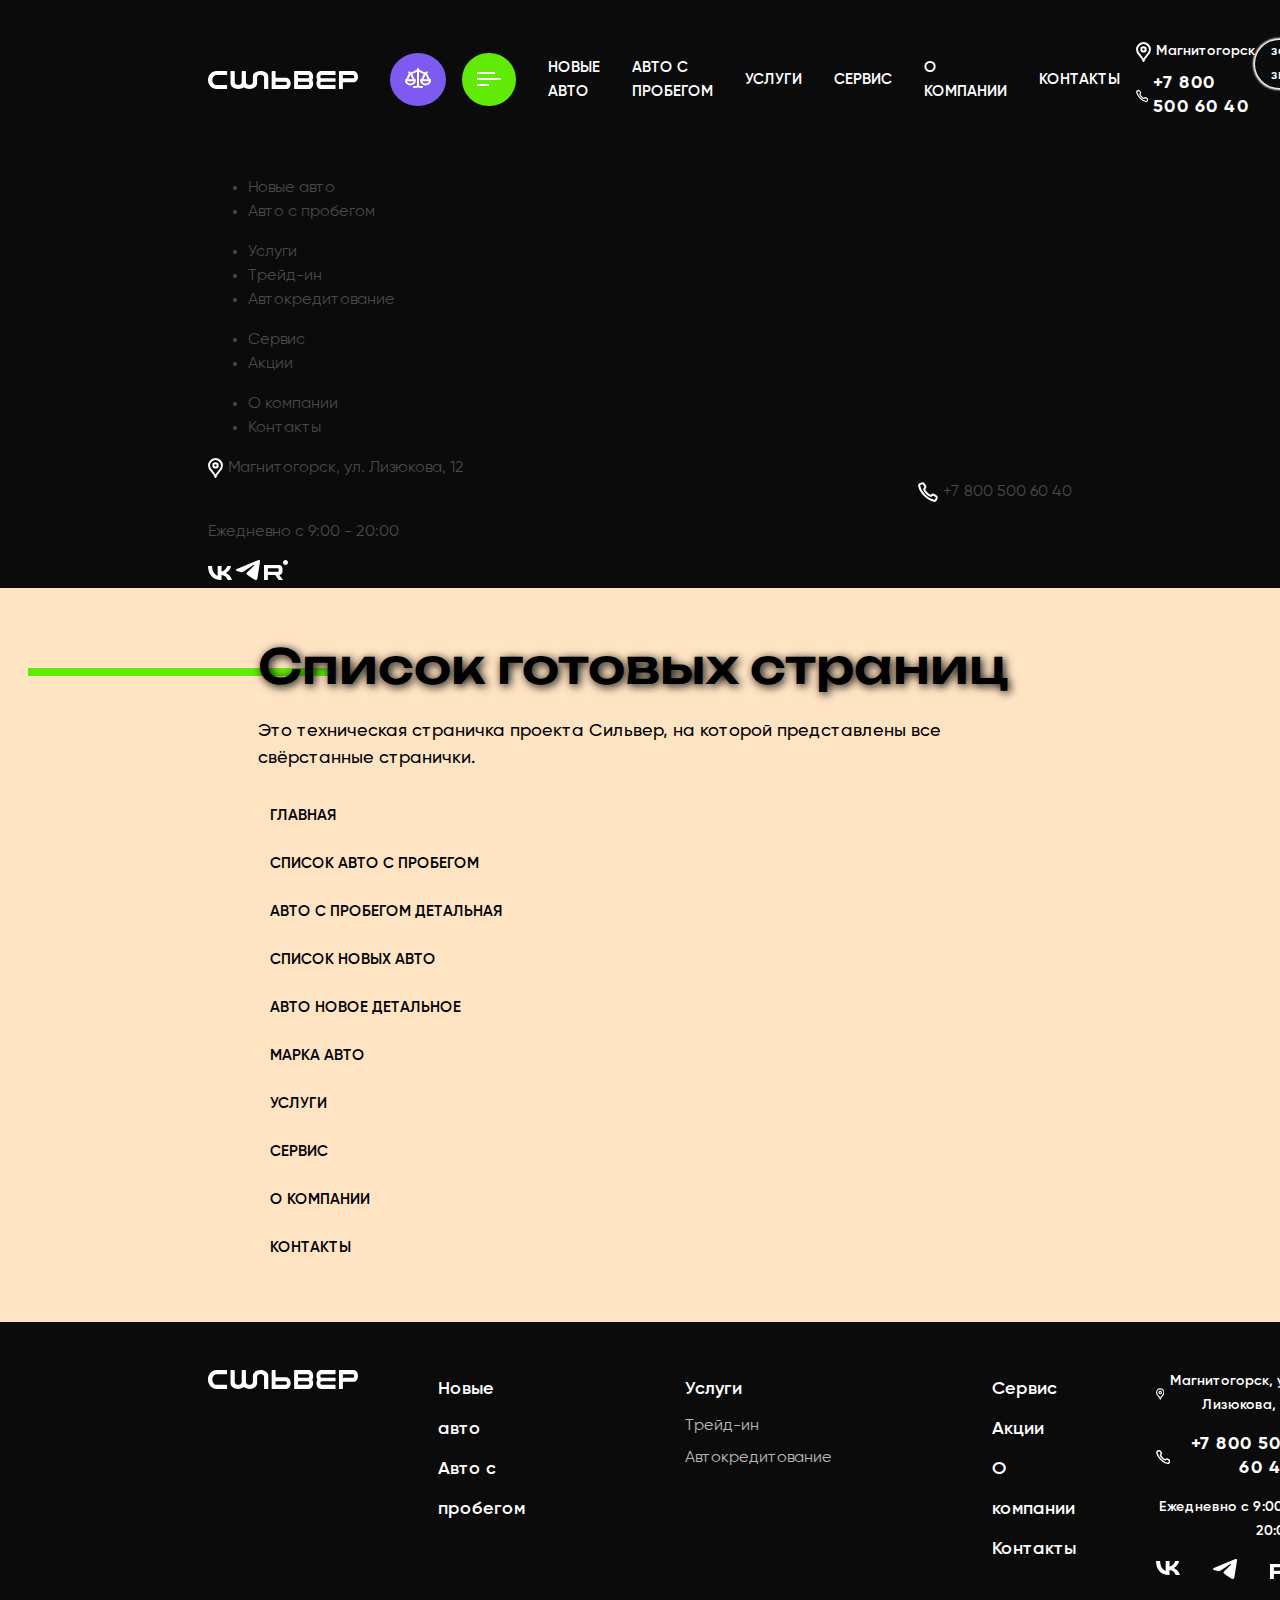
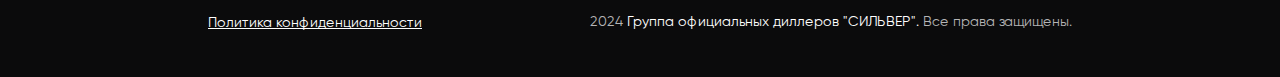
==== index.html @ 18dd6560 "сделал разметку header" ====
<!DOCTYPE html>
<html lang="ru">

<head>
	<meta charset="UTF-8">
	<meta name="viewport" content="width=device-width, initial-scale=1.0">

	<link rel="icon" href="./favicon.ico" type="image/x-icon">

	<meta name="description"
		content="Предлагаем услуги продажи автомобилей в Вашем городе: Новые и Авто с пробегом. Поможем с оформлением кредита, а также подобрать то, что нужно именно - Вам!">
	<meta name="keywords"
		content="SILVER, Автомобили, Авто с пробегом, Авто в кредит, Новые Авто, Продажа автомобилей, Компания Сильвер">

	<link rel="stylesheet" href="./css/base/_normalize.scss">
	<link rel="stylesheet" href="./css/main.css">

	<title>REALPROMMS</title>
</head>

<style>
	.navigation {
		padding: 50px;
		background-color: bisque;
	}

	.navigation__description {
		margin: 0;
		margin-bottom: 20px;

		font-family: var(--font-family);
		font-weight: 500;
		font-size: 18px;

		color: var(--black);
	}

	.navigation__list {
		display: inline-block;

		margin: 0;
		padding: 0;

		font-family: var(--font-family);
		font-weight: 600;
		font-size: 15px;
		line-height: 1.6;
		list-style: none;
		text-transform: uppercase;
		text-decoration: none;

		color: var(--black);
	}

	.navigation__link {
		margin: 0 12px;
		padding: 12px 0;

		transition: all 0.2s ease;
		transform-origin: left;

		&:hover {
			color: var(--green);
			transform: scale(1.1);
			text-decoration: underline;
		}
	}
</style>

<body>

	<header class="header">
		<!-- шапка -->
		<div class="wrapper">
			<div class="header__top">

				<div class="header__top-left">
					<!-- логотип -->
					<div class="header__logotype">
						<a href="./home.html">
							<img class="logo" src="./img/svg/logotype.svg" alt="логотип" width="224">
						</a>
					</div>
					<!-- навигация -->
					<nav class="header__navigation">

						<div class="header__navigation-image">
							<svg width="26" height="20" viewBox="0 0 26 20" fill="none" xmlns="http://www.w3.org/2000/svg">
								<path d="M5.08086 5.10831L1.80005 12.1429" stroke="white" stroke-width="2"
									stroke-miterlimit="10" />
								<path d="M5.80151 5.28571L8.9999 12.1428" stroke="white" stroke-width="2"
									stroke-miterlimit="10" />
								<path
									d="M1 12.1429V12.4488C1 14.6466 2.9696 16.4286 5.4 16.4286C7.8304 16.4286 9.8 14.6466 9.8 12.4488V12.1429H1Z"
									stroke="white" stroke-width="2" stroke-miterlimit="10" />
								<path
									d="M4.19995 4.42858C4.53755 4.89744 5.23755 5.28572 5.86155 5.28572C9.55355 5.28572 9.30795 2.71429 13 2.71429"
									stroke="white" stroke-width="2" stroke-miterlimit="10" stroke-linecap="round" />
								<path d="M20.9183 5.10831L24.1999 12.1429" stroke="white" stroke-width="2"
									stroke-miterlimit="10" />
								<path d="M20.1984 5.28571L17 12.1428" stroke="white" stroke-width="2" stroke-miterlimit="10" />
								<path
									d="M25 12.1429V12.4488C25 14.6466 23.0304 16.4286 20.6 16.4286C18.1696 16.4286 16.2 14.6466 16.2 12.4488V12.1429H25Z"
									stroke="white" stroke-width="2" stroke-miterlimit="10" />
								<path
									d="M21.8 4.42858C21.4624 4.89744 20.7624 5.28572 20.1384 5.28572C16.4464 5.28572 16.692 2.71429 13 2.71429"
									stroke="white" stroke-width="2" stroke-miterlimit="10" stroke-linecap="round" />
								<path d="M13 1V18.1429" stroke="white" stroke-width="2" stroke-miterlimit="10"
									stroke-linecap="round" />
								<path d="M13 18.1429C12.2 19 9 19 9 19" stroke="white" stroke-width="2" stroke-miterlimit="10"
									stroke-linecap="round" />
								<path d="M13 18.1429C13.8 19 17 19 17 19" stroke="white" stroke-width="2" stroke-miterlimit="10"
									stroke-linecap="round" />
							</svg>
						</div>

						<button class="button-menu"><svg width="24" height="14" viewBox="0 0 24 14" fill="none"
								xmlns="http://www.w3.org/2000/svg">
								<rect width="18" height="2" fill="white" />
								<rect y="12" width="12" height="2" fill="white" />
								<rect y="6" width="24" height="2" fill="white" />
							</svg></button>

						<div class="header__navigation-top">
							<a class="header__navigation-link" href="#">Новые авто</a>
							<a class="header__navigation-link" href="#">Авто с пробегом</a>
							<a class="header__navigation-link" href="#">Услуги</a>
							<a class="header__navigation-link" href="#">Сервис</a>
							<a class="header__navigation-link" href="#">О компании</a>
							<a class="header__navigation-link" href="#">Контакты</a>
						</div>
					</nav>

				</div>

				<div class="header__top-right">
					<!-- контакты -->
					<div class="header__contacts">
						<!-- контакты -->
						<a class="header__address" href="#">
							<address class="svg--gap"><svg width="15" height="20" viewBox="0 0 15 20" fill="none"
									xmlns="http://www.w3.org/2000/svg">
									<path
										d="M7.5 19C9.13367 13.5784 14 12.4538 14 7.48C14 3.99304 10.8901 1 7.5 1C4.10989 1 1 3.99304 1 7.48C1 12.4538 5.86633 13.5784 7.5 19Z"
										stroke="white" stroke-width="2" stroke-miterlimit="10" stroke-linejoin="round" />
									<path
										d="M7.50882 9.62254C8.71023 9.62254 9.68415 8.65935 9.68415 7.47118C9.68415 6.28302 8.71023 5.31982 7.50882 5.31982C6.30742 5.31982 5.3335 6.28302 5.3335 7.47118C5.3335 8.65935 6.30742 9.62254 7.50882 9.62254Z"
										stroke="white" stroke-width="2" stroke-miterlimit="10" stroke-linejoin="round" />
								</svg>Магнитогорск</address>
						</a>
						<!-- телефон -->
						<a class="header__phone" href="tel:+78005006040"><span class="pnohe--gap"><svg width="20" height="20"
									viewBox="0 0 20 20" fill="none" xmlns="http://www.w3.org/2000/svg">
									<path
										d="M6.64678 13.3527C10.4163 17.1223 14.0474 18.4501 16.1199 18.8529C16.8067 18.9864 17.4873 18.6532 17.8317 18.0441C18.199 17.3946 18.4599 16.7953 18.6595 16.2334C18.9008 15.5539 18.6867 14.7987 18.126 14.3452C17.4683 13.8134 16.7228 13.3058 15.9686 12.8849C15.2599 12.4894 14.3899 12.669 13.816 13.2428V13.2428C13.311 13.7479 12.569 13.9494 11.9329 13.6245C11.1259 13.2124 10.0094 12.4801 8.76463 11.2354C7.52013 9.99088 6.78779 8.87427 6.37555 8.06717C6.05064 7.43105 6.25216 6.68899 6.75725 6.18391V6.18391C7.33108 5.61008 7.51071 4.74008 7.11524 4.03145C6.69419 3.277 6.18645 2.5313 5.65443 1.87358C5.20112 1.31316 4.44632 1.09894 3.76703 1.34004C3.20488 1.53956 2.60539 1.80064 1.95556 2.16824C1.34668 2.51268 1.01359 3.19313 1.14704 3.87984C1.54973 5.95198 2.87724 9.58278 6.64678 13.3527Z"
										stroke="white" stroke-width="2" stroke-miterlimit="10" />
								</svg>+7 800 500 60 40</span>
						</a>

					</div>

				</div>

				<!-- кнопка -->
				<a class="header__top-button" href="#">заказать звонок</a>

			</div>

			<!-- навигация по клику кнопки -->
			<div class="header__bottom">

				<!-- меню -->
				<div class="drop-down-menu">

					<!-- навигация -->
					<div class="drop-down-menu__navigation">

						<ul class="drop-down-menu__list">
							<li class="drop-down-menur__item"><a href="#">Новые авто</a></li>
							<li class="drop-down-menu__item"><a href="#">Авто с пробегом</a></li>
						</ul>

						<ul class="drop-down-menu__list">
							<li class="drop-down-menu__item"><a href="#">Услуги</a></li>
							<li class="drop-down-menu__item drop-down-menu--mod"><a href="#">Трейд-ин</a></li>
							<li class="drop-down-menu__item drop-down-menu__item--mod"><a href="#">Автокредитование</a></li>
						</ul>

						<ul class="drop-down-menu__list">
							<li class="drop-down-menu__item"><a href="#">Сервис</a></li>
							<li class="drop-down-menu__item"><a href="#">Акции</a></li>
						</ul>

						<ul class="drop-down-menu__list">
							<li class="drop-down-menu__item"><a href="#">О компании</a></li>
							<li class="drop-down-menu__item"><a href="#">Контакты</a></li>
						</ul>

					</div>

					<!-- контакты -->
					<div class="drop-down-menu__contacts">

						<a class="drop-down-menu__address" href="#">
							<address class="svg--gap"><svg width="15" height="20" viewBox="0 0 15 20" fill="none"
									xmlns="http://www.w3.org/2000/svg">
									<path
										d="M7.5 19C9.13367 13.5784 14 12.4538 14 7.48C14 3.99304 10.8901 1 7.5 1C4.10989 1 1 3.99304 1 7.48C1 12.4538 5.86633 13.5784 7.5 19Z"
										stroke="white" stroke-width="2" stroke-miterlimit="10" stroke-linejoin="round" />
									<path
										d="M7.50882 9.62254C8.71023 9.62254 9.68415 8.65935 9.68415 7.47118C9.68415 6.28302 8.71023 5.31982 7.50882 5.31982C6.30742 5.31982 5.3335 6.28302 5.3335 7.47118C5.3335 8.65935 6.30742 9.62254 7.50882 9.62254Z"
										stroke="white" stroke-width="2" stroke-miterlimit="10" stroke-linejoin="round" />
								</svg>Магнитогорск, ул. Лизюкова, 12</address>
						</a>
						<a class="drop-down-menu__phone" href="tel:+78005006040"><span class="pnohe--gap"><svg width="20"
									height="20" viewBox="0 0 20 20" fill="none" xmlns="http://www.w3.org/2000/svg">
									<path
										d="M6.64678 13.3527C10.4163 17.1223 14.0474 18.4501 16.1199 18.8529C16.8067 18.9864 17.4873 18.6532 17.8317 18.0441C18.199 17.3946 18.4599 16.7953 18.6595 16.2334C18.9008 15.5539 18.6867 14.7987 18.126 14.3452C17.4683 13.8134 16.7228 13.3058 15.9686 12.8849C15.2599 12.4894 14.3899 12.669 13.816 13.2428V13.2428C13.311 13.7479 12.569 13.9494 11.9329 13.6245C11.1259 13.2124 10.0094 12.4801 8.76463 11.2354C7.52013 9.99088 6.78779 8.87427 6.37555 8.06717C6.05064 7.43105 6.25216 6.68899 6.75725 6.18391V6.18391C7.33108 5.61008 7.51071 4.74008 7.11524 4.03145C6.69419 3.277 6.18645 2.5313 5.65443 1.87358C5.20112 1.31316 4.44632 1.09894 3.76703 1.34004C3.20488 1.53956 2.60539 1.80064 1.95556 2.16824C1.34668 2.51268 1.01359 3.19313 1.14704 3.87984C1.54973 5.95198 2.87724 9.58278 6.64678 13.3527Z"
										stroke="white" stroke-width="2" stroke-miterlimit="10" />
								</svg>+7 800 500 60 40</span></a>
						<p class="drop-down-menu__time">Ежедневно с 9:00 - 20:00</p>

						<div class="drop-down-menu__social-list">
							<!-- соц. сети -->
							<a href="#" class="social-list__item" target="_blank">
								<svg width="24" height="14" viewBox="0 0 24 14" fill="none" xmlns="http://www.w3.org/2000/svg">
									<path
										d="M13.0718 14C4.87188 14 0.194878 8.74474 0 0H4.10743C4.24235 6.41842 7.27038 9.13714 9.66888 9.6977V0H13.5366V5.53553C15.9051 5.2973 18.3933 2.77477 19.2328 0H23.1004C22.4558 3.41942 19.7575 5.94194 17.8387 6.97898C19.7575 7.81982 22.8307 10.02 24 14H19.7425C18.8281 11.3373 16.5497 9.27728 13.5366 8.997V14H13.0718Z"
										fill="white" />
								</svg>
							</a>
							<a href="#" class="social-list__item" target="_blank">
								<svg width="24" height="20" viewBox="0 0 24 20" fill="none" xmlns="http://www.w3.org/2000/svg">
									<path
										d="M1.46966 8.70952L15.7685 2.77426C17.1791 2.15625 21.965 0.176244 21.965 0.176244C21.965 0.176244 24.1752 -0.688966 23.9888 1.41464C23.9275 2.27985 23.4393 5.31047 22.9463 8.58829L21.4131 18.2958C21.4131 18.2958 21.2904 19.7172 20.2478 19.9644C19.2053 20.2116 17.4857 19.0992 17.1791 18.8496C16.9338 18.6642 12.5795 15.8832 10.9826 14.5236C10.5509 14.1527 10.0627 13.4088 11.0439 12.5435C13.2541 10.5041 15.8912 7.96791 17.4834 6.36108C18.2217 5.6171 18.9552 3.88667 15.8888 5.99028L7.23922 11.8661C7.23922 11.8661 6.25797 12.4841 4.41577 11.9255C2.57593 11.3717 0.429446 10.6277 0.429446 10.6277C0.429446 10.6277 -1.04479 9.69833 1.46966 8.70952Z"
										fill="white" />
								</svg></a>
							</li>

							<a href="#" class="social-list__item" target="_blank">
								<svg width="24" height="20" viewBox="0 0 24 20" fill="none" xmlns="http://www.w3.org/2000/svg">
									<path
										d="M13.9025 5H0V20H3.86952V15.1199H11.2841L14.6671 20H19L15.2695 15.0975C16.4281 14.9176 17.2622 14.4903 17.772 13.8156C18.2817 13.141 18.5366 12.0615 18.5366 10.6222V9.4978C18.5366 8.64318 18.444 7.96855 18.2817 7.45125C18.1195 6.93403 17.8415 6.48425 17.4476 6.07946C17.0305 5.69715 16.5671 5.42729 16.011 5.24737C15.4549 5.08995 14.7597 5 13.9025 5ZM13.2769 11.8141H3.86952V8.30582H13.2769C13.8098 8.30582 14.1805 8.3958 14.3659 8.55321C14.5512 8.71062 14.6671 9.003 14.6671 9.4303V10.6897C14.6671 11.1395 14.5512 11.4318 14.3659 11.5892C14.1805 11.7466 13.8098 11.8141 13.2769 11.8141Z"
										fill="white" />
									<path
										d="M21.5005 5C22.8805 5 24 3.88071 24 2.5C24 1.11929 22.8805 0 21.5005 0C20.1195 0 19 1.11929 19 2.5C19 3.88071 20.1195 5 21.5005 5Z"
										fill="white" />
								</svg>
							</a>

						</div>

					</div>

				</div>
			</div>
		</div>

	</header>

	<main class="navigation">

		<div class="wrapper">

			<h1 class="title title--decor"><span>Список готовых страниц</span></h1>
			<p class="navigation__description">Это техническая страничка проекта Сильвер, на которой представлены все
				свёрстанные странички.</p>

			<ul class="navigation__list">
				<li class="navigation__link"><a href="./html/home.html">Главная</a></li>
				<li class="navigation__link"><a href="./html/used-cars.html">Список авто с пробегом</a></li>
				<li class="navigation__link"><a href="./html/used-cars-detail.html">Авто с пробегом детальная</a></li>
				<li class="navigation__link"><a href="./html/new-cars.html">Список новых авто</a></li>
				<li class="navigation__link"><a href="./html/new-cars-detail.html">Авто новое детальное</a></li>
				<li class="navigation__link"><a href="./html/brand-cars.html">Марка авто</a></li>
				<li class="navigation__link"><a href="./html/services.html">Услуги</a></li>
				<li class="navigation__link"><a href="./html/service.html">Сервис</a></li>
				<li class="navigation__link"><a href="./html/about-us.html">О компании</a></li>
				<li class="navigation__link"><a href="./html/contacts.html">Контакты</a></li>
			</ul>

		</div>

	</main>

	<footer class="footer">
		<!-- подвал -->

		<div class="wrapper">

			<div class="footer__top">

				<div class="footer__logotype">
					<!-- логотип -->
					<a href="./home.html">
						<img class="logo" src="./img/svg/logotype.svg" alt="логотип" width="224">
					</a>

				</div>

				<div class="footer__navigation">
					<!-- навигация -->
					<ul class="footer__list">
						<li class="footer__item"><a href="#">Новые авто</a></li>
						<li class="footer__item"><a href="#">Авто с пробегом</a></li>
					</ul>

					<ul class="footer__list">
						<li class="footer__item"><a href="#">Услуги</a></li>
						<li class="footer__item footer__item--mod"><a href="#">Трейд-ин</a></li>
						<li class="footer__item footer__item--mod"><a href="#">Автокредитование</a></li>
					</ul>

					<ul class="footer__list">
						<li class="footer__item"><a href="#">Сервис</a></li>
						<li class="footer__item"><a href="#">Акции</a></li>
						<li class="footer__item"><a href="#">О компании</a></li>
						<li class="footer__item"><a href="#">Контакты</a></li>
					</ul>

				</div>

				<div class="footer__contacts">
					<!-- контакты -->
					<a class="footer__address" href="#">
						<address class="svg--gap"><svg width="15" height="20" viewBox="0 0 15 20" fill="none"
								xmlns="http://www.w3.org/2000/svg">
								<path
									d="M7.5 19C9.13367 13.5784 14 12.4538 14 7.48C14 3.99304 10.8901 1 7.5 1C4.10989 1 1 3.99304 1 7.48C1 12.4538 5.86633 13.5784 7.5 19Z"
									stroke="white" stroke-width="2" stroke-miterlimit="10" stroke-linejoin="round" />
								<path
									d="M7.50882 9.62254C8.71023 9.62254 9.68415 8.65935 9.68415 7.47118C9.68415 6.28302 8.71023 5.31982 7.50882 5.31982C6.30742 5.31982 5.3335 6.28302 5.3335 7.47118C5.3335 8.65935 6.30742 9.62254 7.50882 9.62254Z"
									stroke="white" stroke-width="2" stroke-miterlimit="10" stroke-linejoin="round" />
							</svg>Магнитогорск, ул. Лизюкова, 12</address>
					</a>
					<a class="footer__phone" href="tel:+78005006040"><span class="pnohe--gap"><svg width="20" height="20"
								viewBox="0 0 20 20" fill="none" xmlns="http://www.w3.org/2000/svg">
								<path
									d="M6.64678 13.3527C10.4163 17.1223 14.0474 18.4501 16.1199 18.8529C16.8067 18.9864 17.4873 18.6532 17.8317 18.0441C18.199 17.3946 18.4599 16.7953 18.6595 16.2334C18.9008 15.5539 18.6867 14.7987 18.126 14.3452C17.4683 13.8134 16.7228 13.3058 15.9686 12.8849C15.2599 12.4894 14.3899 12.669 13.816 13.2428V13.2428C13.311 13.7479 12.569 13.9494 11.9329 13.6245C11.1259 13.2124 10.0094 12.4801 8.76463 11.2354C7.52013 9.99088 6.78779 8.87427 6.37555 8.06717C6.05064 7.43105 6.25216 6.68899 6.75725 6.18391V6.18391C7.33108 5.61008 7.51071 4.74008 7.11524 4.03145C6.69419 3.277 6.18645 2.5313 5.65443 1.87358C5.20112 1.31316 4.44632 1.09894 3.76703 1.34004C3.20488 1.53956 2.60539 1.80064 1.95556 2.16824C1.34668 2.51268 1.01359 3.19313 1.14704 3.87984C1.54973 5.95198 2.87724 9.58278 6.64678 13.3527Z"
									stroke="white" stroke-width="2" stroke-miterlimit="10" />
							</svg>+7 800 500 60 40</span></a>
					<p class="footer__time">Ежедневно с 9:00 - 20:00</p>

					<div class="social-list">
						<!-- соц. сети -->
						<a href="#" class="social-list__item" target="_blank">
							<svg width="24" height="14" viewBox="0 0 24 14" fill="none" xmlns="http://www.w3.org/2000/svg">
								<path
									d="M13.0718 14C4.87188 14 0.194878 8.74474 0 0H4.10743C4.24235 6.41842 7.27038 9.13714 9.66888 9.6977V0H13.5366V5.53553C15.9051 5.2973 18.3933 2.77477 19.2328 0H23.1004C22.4558 3.41942 19.7575 5.94194 17.8387 6.97898C19.7575 7.81982 22.8307 10.02 24 14H19.7425C18.8281 11.3373 16.5497 9.27728 13.5366 8.997V14H13.0718Z"
									fill="white" />
							</svg>
						</a>
						<a href="#" class="social-list__item" target="_blank">
							<svg width="24" height="20" viewBox="0 0 24 20" fill="none" xmlns="http://www.w3.org/2000/svg">
								<path
									d="M1.46966 8.70952L15.7685 2.77426C17.1791 2.15625 21.965 0.176244 21.965 0.176244C21.965 0.176244 24.1752 -0.688966 23.9888 1.41464C23.9275 2.27985 23.4393 5.31047 22.9463 8.58829L21.4131 18.2958C21.4131 18.2958 21.2904 19.7172 20.2478 19.9644C19.2053 20.2116 17.4857 19.0992 17.1791 18.8496C16.9338 18.6642 12.5795 15.8832 10.9826 14.5236C10.5509 14.1527 10.0627 13.4088 11.0439 12.5435C13.2541 10.5041 15.8912 7.96791 17.4834 6.36108C18.2217 5.6171 18.9552 3.88667 15.8888 5.99028L7.23922 11.8661C7.23922 11.8661 6.25797 12.4841 4.41577 11.9255C2.57593 11.3717 0.429446 10.6277 0.429446 10.6277C0.429446 10.6277 -1.04479 9.69833 1.46966 8.70952Z"
									fill="white" />
							</svg></a>
						</li>

						<a href="#" class="social-list__item" target="_blank">
							<svg width="24" height="20" viewBox="0 0 24 20" fill="none" xmlns="http://www.w3.org/2000/svg">
								<path
									d="M13.9025 5H0V20H3.86952V15.1199H11.2841L14.6671 20H19L15.2695 15.0975C16.4281 14.9176 17.2622 14.4903 17.772 13.8156C18.2817 13.141 18.5366 12.0615 18.5366 10.6222V9.4978C18.5366 8.64318 18.444 7.96855 18.2817 7.45125C18.1195 6.93403 17.8415 6.48425 17.4476 6.07946C17.0305 5.69715 16.5671 5.42729 16.011 5.24737C15.4549 5.08995 14.7597 5 13.9025 5ZM13.2769 11.8141H3.86952V8.30582H13.2769C13.8098 8.30582 14.1805 8.3958 14.3659 8.55321C14.5512 8.71062 14.6671 9.003 14.6671 9.4303V10.6897C14.6671 11.1395 14.5512 11.4318 14.3659 11.5892C14.1805 11.7466 13.8098 11.8141 13.2769 11.8141Z"
									fill="white" />
								<path
									d="M21.5005 5C22.8805 5 24 3.88071 24 2.5C24 1.11929 22.8805 0 21.5005 0C20.1195 0 19 1.11929 19 2.5C19 3.88071 20.1195 5 21.5005 5Z"
									fill="white" />
							</svg>
						</a>

					</div>

				</div>

			</div>
			<div class="footer__bottom">

				<a class="footer__confidence" href="#"><span>Политика конфиденциальности</span></a>

				<!-- копирайт -->
				<p class="footer__copyright"><span>2024</span> Группа официальных диллеров "СИЛЬВЕР". <a href="#"
						target="_blank"><span>Все права защищены.</span></a></p>

			</div>
		</div>

	</footer>

	<!-- <style>
		.angry-grid {
			display: grid;

			grid-template-rows: 1fr 1fr;
			grid-template-columns: 1fr 1fr 1fr 1fr 1fr;

			gap: 0px;
			height: 100%;

		}

		#item-0 {

			background-color: #796FC5;
			grid-row-start: 1;
			grid-column-start: 1;

			grid-row-end: 2;
			grid-column-end: 2;

		}

		#item-1 {

			background-color: #BFAD9D;
			grid-row-start: 1;
			grid-column-start: 2;

			grid-row-end: 2;
			grid-column-end: 3;

		}

		#item-2 {

			background-color: #959789;
			grid-row-start: 1;
			grid-column-start: 3;

			grid-row-end: 2;
			grid-column-end: 4;

		}

		#item-3 {

			background-color: #B65AF8;
			grid-row-start: 1;
			grid-column-start: 4;

			grid-row-end: 2;
			grid-column-end: 5;

		}

		#item-4 {

			background-color: #9BB6E7;
			grid-row-start: 1;
			grid-column-start: 5;

			grid-row-end: 2;
			grid-column-end: 6;

		}

		#item-5 {

			background-color: #5D5FFB;
			grid-row-start: 2;
			grid-column-start: 1;

			grid-row-end: 3;
			grid-column-end: 6;

		}
	</style> -->

	<!-- <div class="angry-grid">
		<div id="item-0">
			<div class="footer__logotype">
			
				<a href="./home.html">
					<img src="./img/svg/logotype.svg" alt="логотип" width="224" loading="lazy">
				</a>

			</div>
		</div>
		<div id="item-1">
			<ul class="footer__list">
				<li class="footer__item"><a href="#">Новые авто</a></li>
				<li class="footer__item"><a href="#">Авто с пробегом</a></li>
			</ul>
		</div>
		<div id="item-2">
			<ul class="footer__list">
				<li class="footer__item"><a href="#">Услуги</a></li>
				<li class="footer__item footer__item--mod"><a href="#">Трейд-ин</a></li>
				<li class="footer__item footer__item--mod"><a href="#">Автокредитование</a></li>
			</ul>
		</div>
		<div id="item-3">
			<ul class="footer__list">
				<li class="footer__item"><a href="#">Сервис</a></li>
				<li class="footer__item"><a href="#">Акции</a></li>
				<li class="footer__item"><a href="#">О компании</a></li>
				<li class="footer__item"><a href="#">Контакты</a></li>
			</ul>
		</div>
		<div id="item-4">
			<div class="footer__contacts">
			
				<a class="footer__address" href="#">
					<address class="svg--gap"><svg width="15" height="20" viewBox="0 0 15 20" fill="none"
							xmlns="http://www.w3.org/2000/svg">
							<path
								d="M7.5 19C9.13367 13.5784 14 12.4538 14 7.48C14 3.99304 10.8901 1 7.5 1C4.10989 1 1 3.99304 1 7.48C1 12.4538 5.86633 13.5784 7.5 19Z"
								stroke="white" stroke-width="2" stroke-miterlimit="10" stroke-linejoin="round" />
							<path
								d="M7.50882 9.62254C8.71023 9.62254 9.68415 8.65935 9.68415 7.47118C9.68415 6.28302 8.71023 5.31982 7.50882 5.31982C6.30742 5.31982 5.3335 6.28302 5.3335 7.47118C5.3335 8.65935 6.30742 9.62254 7.50882 9.62254Z"
								stroke="white" stroke-width="2" stroke-miterlimit="10" stroke-linejoin="round" />
						</svg>Магнитогорск, ул. Лизюкова, 12</address>
				</a>
				<a class="footer__phone" href="tel:+78005006040"><span class="pnohe--gap"><svg width="20" height="20"
							viewBox="0 0 20 20" fill="none" xmlns="http://www.w3.org/2000/svg">
							<path
								d="M6.64678 13.3527C10.4163 17.1223 14.0474 18.4501 16.1199 18.8529C16.8067 18.9864 17.4873 18.6532 17.8317 18.0441C18.199 17.3946 18.4599 16.7953 18.6595 16.2334C18.9008 15.5539 18.6867 14.7987 18.126 14.3452C17.4683 13.8134 16.7228 13.3058 15.9686 12.8849C15.2599 12.4894 14.3899 12.669 13.816 13.2428V13.2428C13.311 13.7479 12.569 13.9494 11.9329 13.6245C11.1259 13.2124 10.0094 12.4801 8.76463 11.2354C7.52013 9.99088 6.78779 8.87427 6.37555 8.06717C6.05064 7.43105 6.25216 6.68899 6.75725 6.18391V6.18391C7.33108 5.61008 7.51071 4.74008 7.11524 4.03145C6.69419 3.277 6.18645 2.5313 5.65443 1.87358C5.20112 1.31316 4.44632 1.09894 3.76703 1.34004C3.20488 1.53956 2.60539 1.80064 1.95556 2.16824C1.34668 2.51268 1.01359 3.19313 1.14704 3.87984C1.54973 5.95198 2.87724 9.58278 6.64678 13.3527Z"
								stroke="white" stroke-width="2" stroke-miterlimit="10" />
						</svg>+7 800 500 60 40</span></a>
				<p class="footer__time">Ежедневно с 9:00 - 20:00</p>

				<div class="social-list">
					
					<a href="#" class="social-list__item" target="_blank">
						<svg width="24" height="14" viewBox="0 0 24 14" fill="none" xmlns="http://www.w3.org/2000/svg">
							<path
								d="M13.0718 14C4.87188 14 0.194878 8.74474 0 0H4.10743C4.24235 6.41842 7.27038 9.13714 9.66888 9.6977V0H13.5366V5.53553C15.9051 5.2973 18.3933 2.77477 19.2328 0H23.1004C22.4558 3.41942 19.7575 5.94194 17.8387 6.97898C19.7575 7.81982 22.8307 10.02 24 14H19.7425C18.8281 11.3373 16.5497 9.27728 13.5366 8.997V14H13.0718Z"
								fill="white" />
						</svg>
					</a>
					<a href="#" class="social-list__item" target="_blank">
						<svg width="24" height="20" viewBox="0 0 24 20" fill="none" xmlns="http://www.w3.org/2000/svg">
							<path
								d="M1.46966 8.70952L15.7685 2.77426C17.1791 2.15625 21.965 0.176244 21.965 0.176244C21.965 0.176244 24.1752 -0.688966 23.9888 1.41464C23.9275 2.27985 23.4393 5.31047 22.9463 8.58829L21.4131 18.2958C21.4131 18.2958 21.2904 19.7172 20.2478 19.9644C19.2053 20.2116 17.4857 19.0992 17.1791 18.8496C16.9338 18.6642 12.5795 15.8832 10.9826 14.5236C10.5509 14.1527 10.0627 13.4088 11.0439 12.5435C13.2541 10.5041 15.8912 7.96791 17.4834 6.36108C18.2217 5.6171 18.9552 3.88667 15.8888 5.99028L7.23922 11.8661C7.23922 11.8661 6.25797 12.4841 4.41577 11.9255C2.57593 11.3717 0.429446 10.6277 0.429446 10.6277C0.429446 10.6277 -1.04479 9.69833 1.46966 8.70952Z"
								fill="white" />
						</svg></a>
					</li>

					<a href="#" class="social-list__item" target="_blank">
						<svg width="24" height="20" viewBox="0 0 24 20" fill="none" xmlns="http://www.w3.org/2000/svg">
							<path
								d="M13.9025 5H0V20H3.86952V15.1199H11.2841L14.6671 20H19L15.2695 15.0975C16.4281 14.9176 17.2622 14.4903 17.772 13.8156C18.2817 13.141 18.5366 12.0615 18.5366 10.6222V9.4978C18.5366 8.64318 18.444 7.96855 18.2817 7.45125C18.1195 6.93403 17.8415 6.48425 17.4476 6.07946C17.0305 5.69715 16.5671 5.42729 16.011 5.24737C15.4549 5.08995 14.7597 5 13.9025 5ZM13.2769 11.8141H3.86952V8.30582H13.2769C13.8098 8.30582 14.1805 8.3958 14.3659 8.55321C14.5512 8.71062 14.6671 9.003 14.6671 9.4303V10.6897C14.6671 11.1395 14.5512 11.4318 14.3659 11.5892C14.1805 11.7466 13.8098 11.8141 13.2769 11.8141Z"
								fill="white" />
							<path
								d="M21.5005 5C22.8805 5 24 3.88071 24 2.5C24 1.11929 22.8805 0 21.5005 0C20.1195 0 19 1.11929 19 2.5C19 3.88071 20.1195 5 21.5005 5Z"
								fill="white" />
						</svg>
					</a>

				</div>

			</div>
		</div>
		<div id="item-5">
			<div class="footer__bottom">

				<a class="footer__confidence" href="#"><span>Политика конфиденциальности</span></a>

				
				<p class="footer__copyright"><span>2024</span> Группа официальных диллеров "СИЛЬВЕР". <a href="#"
						target="_blank"><span>Все права защищены.</span></a></p>

			</div>
		</div>
	</div> -->


</body>

</html>
---- css/main.css ----
@charset "UTF-8";
:root {
  --font-family: "Gilroy", sans-serif;
  --second-family: "Unbounded", sans-serif;
  --green: #60ea05;
  --violet: #7e5af0;
  --white: #fff;
  --grey: #dddddd;
  --black: #000;
  --line: #d2cedb;
  --text: #49484b;
  --background: #f2effa;
  --footer-bg: #0b0b0c;
  --header-bg: #0b0b0c;
}

@font-face {
  font-family: "Gilroy";
  src: url("../fonts/Gilroy/Gilroy-Regular.woff2") format("woff2");
  font-weight: 400;
  font-style: normal;
  font-display: swap;
}
@font-face {
  font-family: "Gilroy";
  src: url("../fonts/Gilroy/Gilroy-Semibold.woff2") format("woff2");
  font-weight: 600;
  font-style: normal;
  font-display: swap;
}
@font-face {
  font-family: "Gilroy";
  src: url("../fonts/Gilroy/Gilroy-Bold.woff2") format("woff2");
  font-weight: 700;
  font-style: normal;
  font-display: swap;
}
@font-face {
  font-family: "Gilroy";
  src: url("../fonts/Gilroy/Gilroy-Medium.woff2") format("woff2");
  font-weight: 500;
  font-style: normal;
  font-display: swap;
}
@font-face {
  font-family: "Unbounded";
  src: url("../fonts/Unbounded/Unbounded-ExtraLight.ttf") format("woff2");
  font-weight: 300;
  font-style: normal;
  font-display: swap;
}
@font-face {
  font-family: "Unbounded";
  src: url("../fonts/Unbounded/Unbounded-Regular.ttf") format("woff2");
  font-weight: 400;
  font-style: normal;
  font-display: swap;
}
@font-face {
  font-family: "Unbounded";
  src: url("../fonts/Unbounded/Unbounded-Medium.ttf") format("woff2");
  font-weight: 500;
  font-style: normal;
  font-display: swap;
}
@font-face {
  font-family: "Unbounded";
  src: url("../fonts/unbounded-v7-cyrillic_latin-300.woff2") format("woff2");
  font-weight: 300;
  font-style: normal;
  font-display: swap;
}
@font-face {
  font-family: "Unbounded";
  src: url("../fonts/unbounded-v7-cyrillic_latin-regular.woff2") format("woff2");
  font-weight: 400;
  font-style: normal;
  font-display: swap;
}
@font-face {
  src: url("../fonts/Unbounded/unbounded-v7-cyrillic_latin-500.woff2") format("woff2");
  font-family: "Unbounded";
  font-weight: 500;
  font-style: normal;
  font-display: swap;
}
/*! normalize.css v8.0.1 | MIT License | github.com/necolas/normalize.css */
html {
  line-height: 1.15;
  -webkit-text-size-adjust: 100%;
}

body {
  margin: 0;
}

main {
  display: block;
}

h1 {
  font-size: 2em;
  margin: 0.67em 0;
}

hr {
  box-sizing: content-box;
  height: 0;
  overflow: visible;
}

pre {
  font-family: monospace, monospace;
  font-size: 1em;
}

a {
  background-color: rgba(0, 0, 0, 0);
}

abbr[title] {
  border-bottom: none;
  text-decoration: underline;
  -webkit-text-decoration: underline dotted;
          text-decoration: underline dotted;
}

b,
strong {
  font-weight: bolder;
}

code,
kbd,
samp {
  font-family: monospace, monospace;
  font-size: 1em;
}

small {
  font-size: 80%;
}

sub,
sup {
  font-size: 75%;
  line-height: 0;
  position: relative;
  vertical-align: baseline;
}

sub {
  bottom: -0.25em;
}

sup {
  top: -0.5em;
}

img {
  border-style: none;
}

button,
input,
optgroup,
select,
textarea {
  font-family: inherit;
  font-size: 100%;
  line-height: 1.15;
  margin: 0;
}

button,
input {
  overflow: visible;
}

button,
select {
  text-transform: none;
}

button,
[type=button],
[type=reset],
[type=submit] {
  -webkit-appearance: button;
}

button::-moz-focus-inner,
[type=button]::-moz-focus-inner,
[type=reset]::-moz-focus-inner,
[type=submit]::-moz-focus-inner {
  border-style: none;
  padding: 0;
}

button:-moz-focusring,
[type=button]:-moz-focusring,
[type=reset]:-moz-focusring,
[type=submit]:-moz-focusring {
  outline: 1px dotted ButtonText;
}

fieldset {
  padding: 0.35em 0.75em 0.625em;
}

legend {
  box-sizing: border-box;
  color: inherit;
  display: table;
  max-width: 100%;
  padding: 0;
  white-space: normal;
}

progress {
  vertical-align: baseline;
}

textarea {
  overflow: auto;
}

[type=checkbox],
[type=radio] {
  box-sizing: border-box;
  padding: 0;
}

[type=number]::-webkit-inner-spin-button,
[type=number]::-webkit-outer-spin-button {
  height: auto;
}

[type=search] {
  -webkit-appearance: textfield;
  outline-offset: -2px;
}

[type=search]::-webkit-search-decoration {
  -webkit-appearance: none;
}

::-webkit-file-upload-button {
  -webkit-appearance: button;
  font: inherit;
}

details {
  display: block;
}

summary {
  display: list-item;
}

template {
  display: none;
}

[hidden] {
  display: none;
}

html {
  box-sizing: border-box;
  height: 100%;
  scroll-behavior: smooth;
}

html *,
html *::before,
html *::after {
  box-sizing: border-box;
}

body {
  margin: 0;
  min-width: 375px;
  position: relative;
  overflow-x: hidden;
  font-style: normal;
  font-size: 16px;
  background-color: var(--background);
  color: var(--text);
  line-height: 1.5;
  max-width: 100%;
  width: 100%;
  font-family: var(--font-family);
  font-weight: 400;
}

img {
  height: auto;
  max-width: 100%;
  display: block;
}

figure {
  margin-inline: 0;
}

input,
textarea,
a,
select,
button {
  font-family: inherit;
  font-size: inherit;
  line-height: inherit;
  letter-spacing: inherit;
}

input,
textarea {
  max-width: 100%;
  width: 100%;
}

a {
  text-decoration: none;
  color: inherit;
  font-family: inherit;
  font-style: inherit;
  transition: all 0.3s ease;
}

a:hover {
  color: var(--green);
  transform: scale(1.1);
  text-decoration: none;
}

address {
  font-style: normal;
}

input::-webkit-outer-spin-button,
input::-webkit-inner-spin-button {
  -webkit-appearance: none;
}

textarea {
  resize: none;
}

svg * {
  transition-property: fill, stroke;
}

[class*=copyrights-pane] {
  display: none !important;
}

[data-simplebar] {
  max-width: 100%; /* Задает максимальную ширину для скроллируемой области */
  overflow-x: auto; /* Разрешает горизонтальный скролл */
}

.button-menu {
  border-radius: 32px;
  padding: 15px 15px 10px 15px;
  background: var(--green);
  outline: none;
  border: none;
  cursor: pointer;
  transition: all 0.3s ease;
}

.button-menu:active {
  transform: scale(0.9);
  box-shadow: 0px 0px 5px 2px var(--violet);
}

.title {
  position: relative;
  margin: 0;
  margin-bottom: 24px;
  font-family: var(--second-family);
  font-weight: 500;
  font-size: 48px;
  line-height: 1.17;
  color: var(--black);
  text-shadow: 2px 2px 10px var(--black);
}
.title span {
  position: relative;
}
.title::before {
  content: "";
  position: absolute;
  top: 30px;
  left: -230px;
  width: 304px;
  height: 8px;
  background-color: var(--green);
}

.wrapper {
  max-width: 1920px;
  padding: 0 208px;
  margin: 0 auto;
}

@media (max-width: 1024px) {
  .wrapper {
    padding: 0 48px;
  }
}
@media (max-width: 768px) {
  .wrapper {
    width: 100%;
    padding: 0 40px;
  }
}
@media (max-width: 375px) {
  .wrapper {
    padding: 0 20px;
  }
}
.header {
  background-color: var(--header-bg);
}
.header__top {
  display: flex;
  justify-content: space-between;
  padding: 40px 0;
}
.header__top-left {
  display: flex;
  align-items: center;
}
.header__top-right {
  display: flex;
  align-items: center;
  gap: 24px;
}
.header__top-button {
  box-shadow: 0px 0px 2px 2px var(--white);
  border-radius: 32px;
  padding: 0px 16px;
  width: 140px;
  height: 48px;
  font-family: var(--font-family);
  font-weight: 600;
  font-size: 14px;
  line-height: 171%;
  color: var(--white);
  display: flex;
  align-items: center;
  background: transparent;
  transition: all 0.3s ease;
}
.header__top-button:hover {
  box-shadow: 0px 0px 2px 2px var(--green);
  background: var(--violet);
}
.header__logotype {
  min-width: 150px;
  margin-right: 32px;
}
.header__navigation {
  display: flex;
  color: var(--white);
  font-family: var(--font-family);
  font-weight: 600;
  font-size: 15px;
  line-height: 160%;
  text-transform: uppercase;
}
.header__navigation-image {
  background: var(--violet);
  padding: 15px 15px 10px 15px;
  border-radius: 100%;
}
.header__navigation-top {
  display: flex;
  margin-left: 16px;
  align-items: center;
}
.header__navigation-link {
  padding: 0px 16px;
}
.header__contacts {
  display: flex;
  flex-direction: column;
  gap: 8px;
}
.header__phone {
  font-family: var(--font-family);
  font-weight: 700;
  font-size: 18px;
  line-height: 1.33;
  letter-spacing: 0.03em;
  color: var(--white);
}
.header__address {
  font-family: var(--font-family);
  font-weight: 600;
  font-size: 14px;
  line-height: 1.71;
  color: var(--white);
}

.header__navigation-image {
  margin-right: 16px;
}

.footer {
  background-color: var(--footer-bg);
  padding-top: 48px;
  padding-bottom: 38px;
}
.footer__top {
  display: flex;
  justify-content: space-between;
}
.footer__navigation {
  display: flex;
}
.footer__list {
  list-style: none;
  margin: 0 40px;
  padding: 0 40px;
}
.footer__contacts {
  list-style: none;
  text-align: right;
  margin: 0;
  padding: 0;
  display: flex;
  flex-direction: column;
  gap: 15px;
}
.footer__item {
  font-family: var(--font-family);
  font-weight: 600;
  font-size: 18px;
  line-height: 2.22;
  color: var(--white);
}
.footer__item--mod {
  font-weight: 400;
  font-size: 16px;
  line-height: 2;
  opacity: 0.7;
}
.footer__address {
  font-family: var(--font-family);
  font-weight: 600;
  font-size: 14px;
  line-height: 1.71;
  color: var(--white);
}
.footer .svg-gap {
  margin-right: 5px;
}
.footer__phone {
  font-family: var(--font-family);
  font-weight: 700;
  font-size: 18px;
  line-height: 1.33;
  letter-spacing: 0.03em;
  color: var(--white);
}
.footer__time {
  margin: 0;
  padding: 0;
  font-family: var(--font-family);
  font-weight: 600;
  font-size: 14px;
  line-height: 1.71;
  color: var(--white);
}
.footer__confidence {
  font-family: var(--font-family);
  font-weight: 400;
  font-size: 14px;
  line-height: 2.29;
  text-decoration: underline;
  -webkit-text-decoration-skip-ink: none;
          text-decoration-skip-ink: none;
  color: var(--white);
}
.footer__bottom {
  display: flex;
  justify-content: space-between;
  align-items: center;
  margin-top: 20px;
}
.footer__copyright {
  padding: 0;
  margin: 0;
  font-family: var(--font-family);
  font-weight: 400;
  font-size: 14px;
  line-height: 171%;
  color: var(--white);
}
.footer__copyright span {
  color: #b5b5b6;
}
.footer__logotype {
  min-width: 150px;
}

.social-list {
  display: flex;
  justify-content: space-between;
  gap: 33px;
  list-style: none;
}

.svg--gap {
  display: flex;
  gap: 5px;
  align-items: center;
}

.pnohe--gap {
  display: flex;
  gap: 5px;
  align-items: center;
  justify-content: right;
}
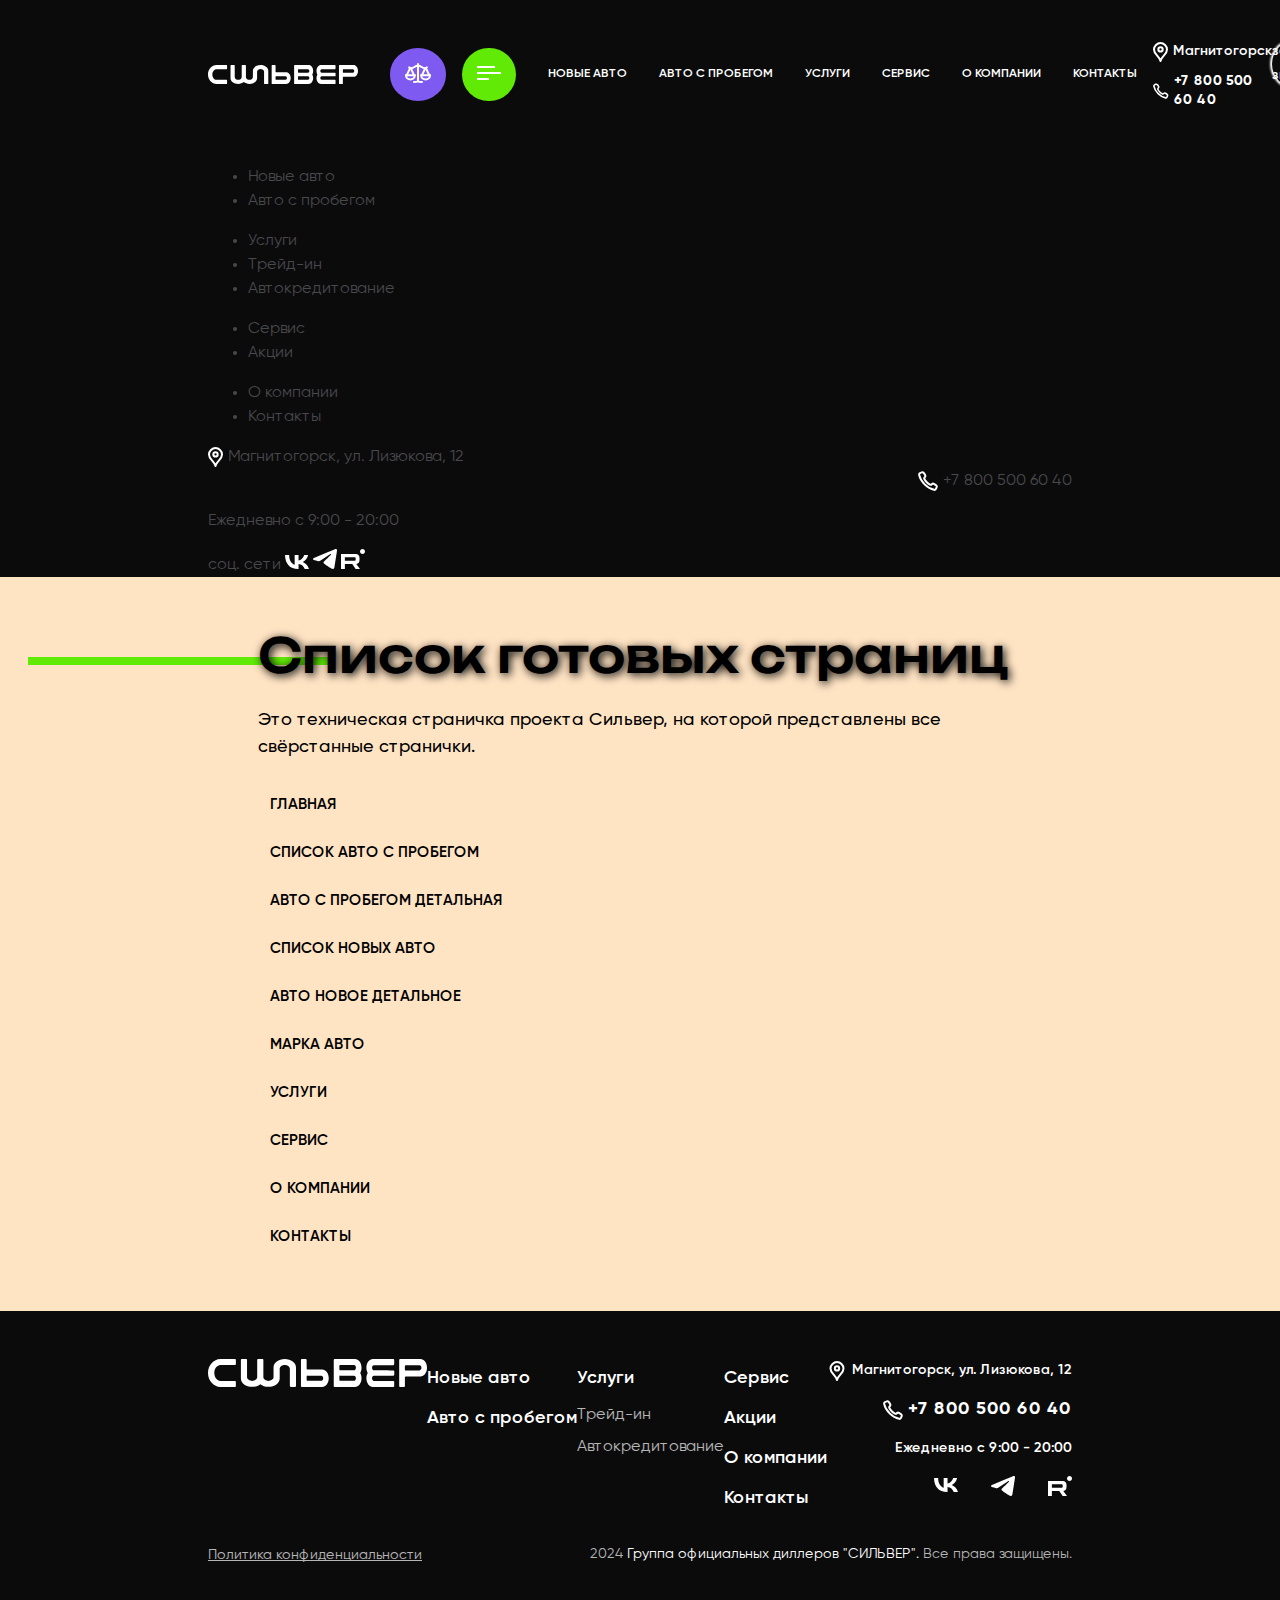
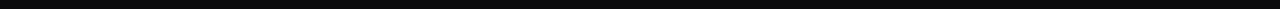
==== commit 38522fc3: "done" ====
--- a/index.html
+++ b/index.html
@@ -221,7 +221,7 @@
 						<p class="drop-down-menu__time">Ежедневно с 9:00 - 20:00</p>
 
 						<div class="drop-down-menu__social-list">
-							<!-- соц. сети -->
+							соц. сети
 							<a href="#" class="social-list__item" target="_blank">
 								<svg width="24" height="14" viewBox="0 0 24 14" fill="none" xmlns="http://www.w3.org/2000/svg">
 									<path
@@ -298,32 +298,29 @@
 
 				</div>
 
-				<div class="footer__navigation">
-					<!-- навигация -->
-					<ul class="footer__list">
-						<li class="footer__item"><a href="#">Новые авто</a></li>
-						<li class="footer__item"><a href="#">Авто с пробегом</a></li>
-					</ul>
-
-					<ul class="footer__list">
-						<li class="footer__item"><a href="#">Услуги</a></li>
-						<li class="footer__item footer__item--mod"><a href="#">Трейд-ин</a></li>
-						<li class="footer__item footer__item--mod"><a href="#">Автокредитование</a></li>
-					</ul>
-
-					<ul class="footer__list">
-						<li class="footer__item"><a href="#">Сервис</a></li>
-						<li class="footer__item"><a href="#">Акции</a></li>
-						<li class="footer__item"><a href="#">О компании</a></li>
-						<li class="footer__item"><a href="#">Контакты</a></li>
-					</ul>
-
-				</div>
+				<!-- навигация -->
+				<ul class="footer__list">
+					<li class="footer__item"><a href="#">Новые авто</a></li>
+					<li class="footer__item"><a href="#">Авто с пробегом</a></li>
+				</ul>
+
+				<ul class="footer__list">
+					<li class="footer__item"><a href="#">Услуги</a></li>
+					<li class="footer__item footer__item--mod"><a href="#">Трейд-ин</a></li>
+					<li class="footer__item footer__item--mod"><a href="#">Автокредитование</a></li>
+				</ul>
+
+				<ul class="footer__list">
+					<li class="footer__item"><a href="#">Сервис</a></li>
+					<li class="footer__item"><a href="#">Акции</a></li>
+					<li class="footer__item"><a href="#">О компании</a></li>
+					<li class="footer__item"><a href="#">Контакты</a></li>
+				</ul>
 
 				<div class="footer__contacts">
 					<!-- контакты -->
 					<a class="footer__address" href="#">
-						<address class="svg--gap"><svg width="15" height="20" viewBox="0 0 15 20" fill="none"
+						<address class="svg--gap"><svg width="20" height="20" viewBox="0 0 15 20" fill="none"
 								xmlns="http://www.w3.org/2000/svg">
 								<path
 									d="M7.5 19C9.13367 13.5784 14 12.4538 14 7.48C14 3.99304 10.8901 1 7.5 1C4.10989 1 1 3.99304 1 7.48C1 12.4538 5.86633 13.5784 7.5 19Z"
@@ -376,7 +373,7 @@
 			</div>
 			<div class="footer__bottom">
 
-				<a class="footer__confidence" href="#"><span>Политика конфиденциальности</span></a>
+				<a class="footer__confidence footer__item--mod" href="#"><span>Политика конфиденциальности</span></a>
 
 				<!-- копирайт -->
 				<p class="footer__copyright"><span>2024</span> Группа официальных диллеров "СИЛЬВЕР". <a href="#"
@@ -387,183 +384,6 @@
 
 	</footer>
 
-	<!-- <style>
-		.angry-grid {
-			display: grid;
-
-			grid-template-rows: 1fr 1fr;
-			grid-template-columns: 1fr 1fr 1fr 1fr 1fr;
-
-			gap: 0px;
-			height: 100%;
-
-		}
-
-		#item-0 {
-
-			background-color: #796FC5;
-			grid-row-start: 1;
-			grid-column-start: 1;
-
-			grid-row-end: 2;
-			grid-column-end: 2;
-
-		}
-
-		#item-1 {
-
-			background-color: #BFAD9D;
-			grid-row-start: 1;
-			grid-column-start: 2;
-
-			grid-row-end: 2;
-			grid-column-end: 3;
-
-		}
-
-		#item-2 {
-
-			background-color: #959789;
-			grid-row-start: 1;
-			grid-column-start: 3;
-
-			grid-row-end: 2;
-			grid-column-end: 4;
-
-		}
-
-		#item-3 {
-
-			background-color: #B65AF8;
-			grid-row-start: 1;
-			grid-column-start: 4;
-
-			grid-row-end: 2;
-			grid-column-end: 5;
-
-		}
-
-		#item-4 {
-
-			background-color: #9BB6E7;
-			grid-row-start: 1;
-			grid-column-start: 5;
-
-			grid-row-end: 2;
-			grid-column-end: 6;
-
-		}
-
-		#item-5 {
-
-			background-color: #5D5FFB;
-			grid-row-start: 2;
-			grid-column-start: 1;
-
-			grid-row-end: 3;
-			grid-column-end: 6;
-
-		}
-	</style> -->
-
-	<!-- <div class="angry-grid">
-		<div id="item-0">
-			<div class="footer__logotype">
-			
-				<a href="./home.html">
-					<img src="./img/svg/logotype.svg" alt="логотип" width="224" loading="lazy">
-				</a>
-
-			</div>
-		</div>
-		<div id="item-1">
-			<ul class="footer__list">
-				<li class="footer__item"><a href="#">Новые авто</a></li>
-				<li class="footer__item"><a href="#">Авто с пробегом</a></li>
-			</ul>
-		</div>
-		<div id="item-2">
-			<ul class="footer__list">
-				<li class="footer__item"><a href="#">Услуги</a></li>
-				<li class="footer__item footer__item--mod"><a href="#">Трейд-ин</a></li>
-				<li class="footer__item footer__item--mod"><a href="#">Автокредитование</a></li>
-			</ul>
-		</div>
-		<div id="item-3">
-			<ul class="footer__list">
-				<li class="footer__item"><a href="#">Сервис</a></li>
-				<li class="footer__item"><a href="#">Акции</a></li>
-				<li class="footer__item"><a href="#">О компании</a></li>
-				<li class="footer__item"><a href="#">Контакты</a></li>
-			</ul>
-		</div>
-		<div id="item-4">
-			<div class="footer__contacts">
-			
-				<a class="footer__address" href="#">
-					<address class="svg--gap"><svg width="15" height="20" viewBox="0 0 15 20" fill="none"
-							xmlns="http://www.w3.org/2000/svg">
-							<path
-								d="M7.5 19C9.13367 13.5784 14 12.4538 14 7.48C14 3.99304 10.8901 1 7.5 1C4.10989 1 1 3.99304 1 7.48C1 12.4538 5.86633 13.5784 7.5 19Z"
-								stroke="white" stroke-width="2" stroke-miterlimit="10" stroke-linejoin="round" />
-							<path
-								d="M7.50882 9.62254C8.71023 9.62254 9.68415 8.65935 9.68415 7.47118C9.68415 6.28302 8.71023 5.31982 7.50882 5.31982C6.30742 5.31982 5.3335 6.28302 5.3335 7.47118C5.3335 8.65935 6.30742 9.62254 7.50882 9.62254Z"
-								stroke="white" stroke-width="2" stroke-miterlimit="10" stroke-linejoin="round" />
-						</svg>Магнитогорск, ул. Лизюкова, 12</address>
-				</a>
-				<a class="footer__phone" href="tel:+78005006040"><span class="pnohe--gap"><svg width="20" height="20"
-							viewBox="0 0 20 20" fill="none" xmlns="http://www.w3.org/2000/svg">
-							<path
-								d="M6.64678 13.3527C10.4163 17.1223 14.0474 18.4501 16.1199 18.8529C16.8067 18.9864 17.4873 18.6532 17.8317 18.0441C18.199 17.3946 18.4599 16.7953 18.6595 16.2334C18.9008 15.5539 18.6867 14.7987 18.126 14.3452C17.4683 13.8134 16.7228 13.3058 15.9686 12.8849C15.2599 12.4894 14.3899 12.669 13.816 13.2428V13.2428C13.311 13.7479 12.569 13.9494 11.9329 13.6245C11.1259 13.2124 10.0094 12.4801 8.76463 11.2354C7.52013 9.99088 6.78779 8.87427 6.37555 8.06717C6.05064 7.43105 6.25216 6.68899 6.75725 6.18391V6.18391C7.33108 5.61008 7.51071 4.74008 7.11524 4.03145C6.69419 3.277 6.18645 2.5313 5.65443 1.87358C5.20112 1.31316 4.44632 1.09894 3.76703 1.34004C3.20488 1.53956 2.60539 1.80064 1.95556 2.16824C1.34668 2.51268 1.01359 3.19313 1.14704 3.87984C1.54973 5.95198 2.87724 9.58278 6.64678 13.3527Z"
-								stroke="white" stroke-width="2" stroke-miterlimit="10" />
-						</svg>+7 800 500 60 40</span></a>
-				<p class="footer__time">Ежедневно с 9:00 - 20:00</p>
-
-				<div class="social-list">
-					
-					<a href="#" class="social-list__item" target="_blank">
-						<svg width="24" height="14" viewBox="0 0 24 14" fill="none" xmlns="http://www.w3.org/2000/svg">
-							<path
-								d="M13.0718 14C4.87188 14 0.194878 8.74474 0 0H4.10743C4.24235 6.41842 7.27038 9.13714 9.66888 9.6977V0H13.5366V5.53553C15.9051 5.2973 18.3933 2.77477 19.2328 0H23.1004C22.4558 3.41942 19.7575 5.94194 17.8387 6.97898C19.7575 7.81982 22.8307 10.02 24 14H19.7425C18.8281 11.3373 16.5497 9.27728 13.5366 8.997V14H13.0718Z"
-								fill="white" />
-						</svg>
-					</a>
-					<a href="#" class="social-list__item" target="_blank">
-						<svg width="24" height="20" viewBox="0 0 24 20" fill="none" xmlns="http://www.w3.org/2000/svg">
-							<path
-								d="M1.46966 8.70952L15.7685 2.77426C17.1791 2.15625 21.965 0.176244 21.965 0.176244C21.965 0.176244 24.1752 -0.688966 23.9888 1.41464C23.9275 2.27985 23.4393 5.31047 22.9463 8.58829L21.4131 18.2958C21.4131 18.2958 21.2904 19.7172 20.2478 19.9644C19.2053 20.2116 17.4857 19.0992 17.1791 18.8496C16.9338 18.6642 12.5795 15.8832 10.9826 14.5236C10.5509 14.1527 10.0627 13.4088 11.0439 12.5435C13.2541 10.5041 15.8912 7.96791 17.4834 6.36108C18.2217 5.6171 18.9552 3.88667 15.8888 5.99028L7.23922 11.8661C7.23922 11.8661 6.25797 12.4841 4.41577 11.9255C2.57593 11.3717 0.429446 10.6277 0.429446 10.6277C0.429446 10.6277 -1.04479 9.69833 1.46966 8.70952Z"
-								fill="white" />
-						</svg></a>
-					</li>
-
-					<a href="#" class="social-list__item" target="_blank">
-						<svg width="24" height="20" viewBox="0 0 24 20" fill="none" xmlns="http://www.w3.org/2000/svg">
-							<path
-								d="M13.9025 5H0V20H3.86952V15.1199H11.2841L14.6671 20H19L15.2695 15.0975C16.4281 14.9176 17.2622 14.4903 17.772 13.8156C18.2817 13.141 18.5366 12.0615 18.5366 10.6222V9.4978C18.5366 8.64318 18.444 7.96855 18.2817 7.45125C18.1195 6.93403 17.8415 6.48425 17.4476 6.07946C17.0305 5.69715 16.5671 5.42729 16.011 5.24737C15.4549 5.08995 14.7597 5 13.9025 5ZM13.2769 11.8141H3.86952V8.30582H13.2769C13.8098 8.30582 14.1805 8.3958 14.3659 8.55321C14.5512 8.71062 14.6671 9.003 14.6671 9.4303V10.6897C14.6671 11.1395 14.5512 11.4318 14.3659 11.5892C14.1805 11.7466 13.8098 11.8141 13.2769 11.8141Z"
-								fill="white" />
-							<path
-								d="M21.5005 5C22.8805 5 24 3.88071 24 2.5C24 1.11929 22.8805 0 21.5005 0C20.1195 0 19 1.11929 19 2.5C19 3.88071 20.1195 5 21.5005 5Z"
-								fill="white" />
-						</svg>
-					</a>
-
-				</div>
-
-			</div>
-		</div>
-		<div id="item-5">
-			<div class="footer__bottom">
-
-				<a class="footer__confidence" href="#"><span>Политика конфиденциальности</span></a>
-
-				
-				<p class="footer__copyright"><span>2024</span> Группа официальных диллеров "СИЛЬВЕР". <a href="#"
-						target="_blank"><span>Все права защищены.</span></a></p>
-
-			</div>
-		</div>
-	</div> -->
-
 
 </body>
 
--- a/css/main.css
+++ b/css/main.css
@@ -442,7 +442,6 @@
 .header__top-button {
   box-shadow: 0px 0px 2px 2px var(--white);
   border-radius: 32px;
-  padding: 0px 16px;
   width: 140px;
   height: 48px;
   font-family: var(--font-family);
@@ -452,6 +451,7 @@
   color: var(--white);
   display: flex;
   align-items: center;
+  justify-content: center;
   background: transparent;
   transition: all 0.3s ease;
 }
@@ -468,7 +468,7 @@
   color: var(--white);
   font-family: var(--font-family);
   font-weight: 600;
-  font-size: 15px;
+  font-size: 12px;
   line-height: 160%;
   text-transform: uppercase;
 }
@@ -476,6 +476,7 @@
   background: var(--violet);
   padding: 15px 15px 10px 15px;
   border-radius: 100%;
+  margin-right: 16px;
 }
 .header__navigation-top {
   display: flex;
@@ -484,6 +485,37 @@
 }
 .header__navigation-link {
   padding: 0px 16px;
+  position: relative;
+  white-space: nowrap;
+  overflow: hidden;
+}
+.header__navigation-link::before {
+  content: "";
+  height: 1px;
+  width: 0px;
+  position: absolute;
+  top: 0;
+  right: 0;
+  background: var(--green);
+  transition: all 0.5s ease;
+}
+.header__navigation-link:hover::before {
+  transform-origin: right;
+  width: 100%;
+}
+.header__navigation-link::after {
+  content: "";
+  height: 1px;
+  width: 0px;
+  position: absolute;
+  bottom: 0;
+  left: 0;
+  background: var(--green);
+  transition: all 0.5s ease;
+}
+.header__navigation-link:hover::after {
+  transform-origin: left;
+  width: 100%;
 }
 .header__contacts {
   display: flex;
@@ -493,7 +525,7 @@
 .header__phone {
   font-family: var(--font-family);
   font-weight: 700;
-  font-size: 18px;
+  font-size: 14px;
   line-height: 1.33;
   letter-spacing: 0.03em;
   color: var(--white);
@@ -504,10 +536,6 @@
   font-size: 14px;
   line-height: 1.71;
   color: var(--white);
-}
-
-.header__navigation-image {
-  margin-right: 16px;
 }
 
 .footer {
@@ -521,11 +549,12 @@
 }
 .footer__navigation {
   display: flex;
+  gap: 100px;
 }
 .footer__list {
   list-style: none;
-  margin: 0 40px;
-  padding: 0 40px;
+  margin: 0;
+  padding: 0;
 }
 .footer__contacts {
   list-style: none;
@@ -542,18 +571,30 @@
   font-size: 18px;
   line-height: 2.22;
   color: var(--white);
+  white-space: nowrap;
 }
 .footer__item--mod {
   font-weight: 400;
   font-size: 16px;
   line-height: 2;
   opacity: 0.7;
+  position: relative;
+}
+.footer__item--mod::after {
+  position: absolute;
+  content: "";
+  top: 50%;
+  left: 20%;
+  width: 10px;
+  height: 3px;
+  color: var(--green);
 }
 .footer__address {
   font-family: var(--font-family);
   font-weight: 600;
   font-size: 14px;
   line-height: 1.71;
+  white-space: nowrap;
   color: var(--white);
 }
 .footer .svg-gap {
@@ -566,6 +607,7 @@
   line-height: 1.33;
   letter-spacing: 0.03em;
   color: var(--white);
+  white-space: nowrap;
 }
 .footer__time {
   margin: 0;
@@ -610,7 +652,7 @@
 
 .social-list {
   display: flex;
-  justify-content: space-between;
+  justify-content: right;
   gap: 33px;
   list-style: none;
 }
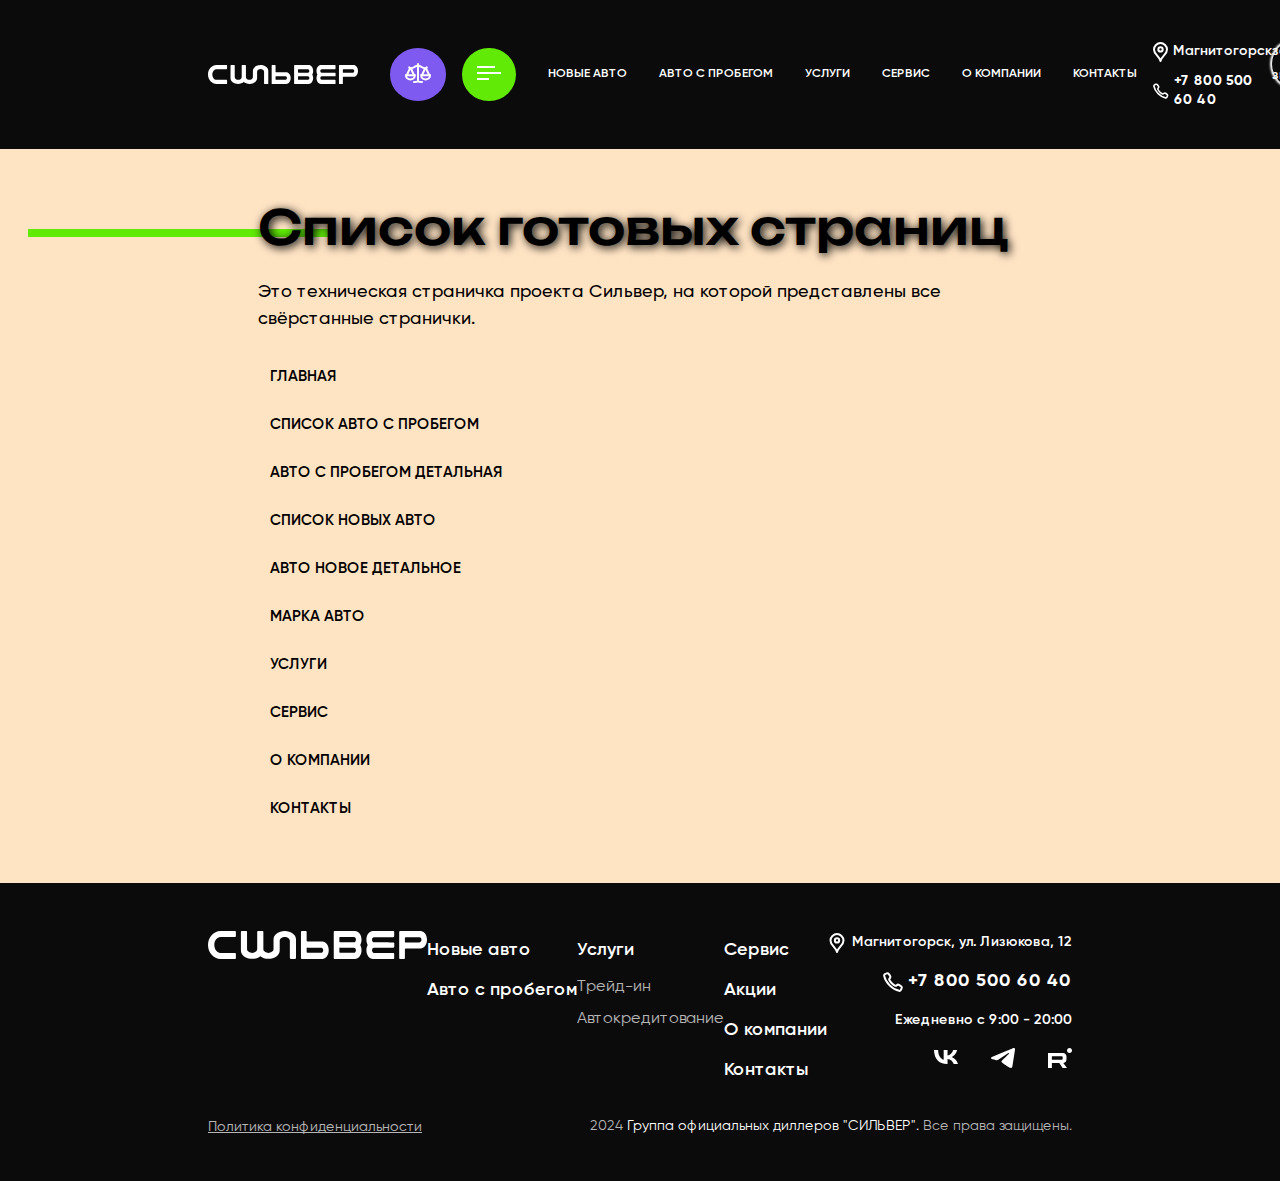
==== commit 76f1636f: "сделал header и footer" ====
--- a/index.html
+++ b/index.html
@@ -18,69 +18,27 @@
 	<title>REALPROMMS</title>
 </head>
 
-<style>
-	.navigation {
-		padding: 50px;
-		background-color: bisque;
-	}
-
-	.navigation__description {
-		margin: 0;
-		margin-bottom: 20px;
-
-		font-family: var(--font-family);
-		font-weight: 500;
-		font-size: 18px;
-
-		color: var(--black);
-	}
-
-	.navigation__list {
-		display: inline-block;
-
-		margin: 0;
-		padding: 0;
-
-		font-family: var(--font-family);
-		font-weight: 600;
-		font-size: 15px;
-		line-height: 1.6;
-		list-style: none;
-		text-transform: uppercase;
-		text-decoration: none;
-
-		color: var(--black);
-	}
-
-	.navigation__link {
-		margin: 0 12px;
-		padding: 12px 0;
-
-		transition: all 0.2s ease;
-		transform-origin: left;
-
-		&:hover {
-			color: var(--green);
-			transform: scale(1.1);
-			text-decoration: underline;
-		}
-	}
-</style>
+
 
 <body>
 
+	<!-- шапка -->
 	<header class="header">
-		<!-- шапка -->
+
 		<div class="wrapper">
+
+			<!-- верхний header -->
 			<div class="header__top">
 
 				<div class="header__top-left">
+
 					<!-- логотип -->
 					<div class="header__logotype">
 						<a href="./home.html">
 							<img class="logo" src="./img/svg/logotype.svg" alt="логотип" width="224">
 						</a>
 					</div>
+
 					<!-- навигация -->
 					<nav class="header__navigation">
 
@@ -162,27 +120,28 @@
 				</div>
 
 				<!-- кнопка -->
-				<a class="header__top-button" href="#">заказать звонок</a>
+				<a class="header__top-button" id="button-main">заказать звонок</a>
 
 			</div>
 
+			<!-- нижний header -->
 			<!-- навигация по клику кнопки -->
 			<div class="header__bottom">
 
 				<!-- меню -->
-				<div class="drop-down-menu">
+				<div class="drop-down-menu" id="menu">
 
 					<!-- навигация -->
 					<div class="drop-down-menu__navigation">
 
 						<ul class="drop-down-menu__list">
-							<li class="drop-down-menur__item"><a href="#">Новые авто</a></li>
+							<li class="drop-down-menu__item"><a href="#">Новые авто</a></li>
 							<li class="drop-down-menu__item"><a href="#">Авто с пробегом</a></li>
 						</ul>
 
 						<ul class="drop-down-menu__list">
 							<li class="drop-down-menu__item"><a href="#">Услуги</a></li>
-							<li class="drop-down-menu__item drop-down-menu--mod"><a href="#">Трейд-ин</a></li>
+							<li class="drop-down-menu__item drop-down-menu__item--mod"><a href="#">Трейд-ин</a></li>
 							<li class="drop-down-menu__item drop-down-menu__item--mod"><a href="#">Автокредитование</a></li>
 						</ul>
 
@@ -212,16 +171,19 @@
 										stroke="white" stroke-width="2" stroke-miterlimit="10" stroke-linejoin="round" />
 								</svg>Магнитогорск, ул. Лизюкова, 12</address>
 						</a>
+
 						<a class="drop-down-menu__phone" href="tel:+78005006040"><span class="pnohe--gap"><svg width="20"
 									height="20" viewBox="0 0 20 20" fill="none" xmlns="http://www.w3.org/2000/svg">
 									<path
 										d="M6.64678 13.3527C10.4163 17.1223 14.0474 18.4501 16.1199 18.8529C16.8067 18.9864 17.4873 18.6532 17.8317 18.0441C18.199 17.3946 18.4599 16.7953 18.6595 16.2334C18.9008 15.5539 18.6867 14.7987 18.126 14.3452C17.4683 13.8134 16.7228 13.3058 15.9686 12.8849C15.2599 12.4894 14.3899 12.669 13.816 13.2428V13.2428C13.311 13.7479 12.569 13.9494 11.9329 13.6245C11.1259 13.2124 10.0094 12.4801 8.76463 11.2354C7.52013 9.99088 6.78779 8.87427 6.37555 8.06717C6.05064 7.43105 6.25216 6.68899 6.75725 6.18391V6.18391C7.33108 5.61008 7.51071 4.74008 7.11524 4.03145C6.69419 3.277 6.18645 2.5313 5.65443 1.87358C5.20112 1.31316 4.44632 1.09894 3.76703 1.34004C3.20488 1.53956 2.60539 1.80064 1.95556 2.16824C1.34668 2.51268 1.01359 3.19313 1.14704 3.87984C1.54973 5.95198 2.87724 9.58278 6.64678 13.3527Z"
 										stroke="white" stroke-width="2" stroke-miterlimit="10" />
-								</svg>+7 800 500 60 40</span></a>
+								</svg>+7 800 500 60 40</span>
+						</a>
 						<p class="drop-down-menu__time">Ежедневно с 9:00 - 20:00</p>
 
+						<!-- соц. сети -->
 						<div class="drop-down-menu__social-list">
-							соц. сети
+
 							<a href="#" class="social-list__item" target="_blank">
 								<svg width="24" height="14" viewBox="0 0 24 14" fill="none" xmlns="http://www.w3.org/2000/svg">
 									<path
@@ -235,8 +197,6 @@
 										d="M1.46966 8.70952L15.7685 2.77426C17.1791 2.15625 21.965 0.176244 21.965 0.176244C21.965 0.176244 24.1752 -0.688966 23.9888 1.41464C23.9275 2.27985 23.4393 5.31047 22.9463 8.58829L21.4131 18.2958C21.4131 18.2958 21.2904 19.7172 20.2478 19.9644C19.2053 20.2116 17.4857 19.0992 17.1791 18.8496C16.9338 18.6642 12.5795 15.8832 10.9826 14.5236C10.5509 14.1527 10.0627 13.4088 11.0439 12.5435C13.2541 10.5041 15.8912 7.96791 17.4834 6.36108C18.2217 5.6171 18.9552 3.88667 15.8888 5.99028L7.23922 11.8661C7.23922 11.8661 6.25797 12.4841 4.41577 11.9255C2.57593 11.3717 0.429446 10.6277 0.429446 10.6277C0.429446 10.6277 -1.04479 9.69833 1.46966 8.70952Z"
 										fill="white" />
 								</svg></a>
-							</li>
-
 							<a href="#" class="social-list__item" target="_blank">
 								<svg width="24" height="20" viewBox="0 0 24 20" fill="none" xmlns="http://www.w3.org/2000/svg">
 									<path
@@ -253,11 +213,14 @@
 					</div>
 
 				</div>
+
 			</div>
+
 		</div>
 
 	</header>
 
+	<!-- техническая навигация -->
 	<main class="navigation">
 
 		<div class="wrapper">
@@ -266,6 +229,7 @@
 			<p class="navigation__description">Это техническая страничка проекта Сильвер, на которой представлены все
 				свёрстанные странички.</p>
 
+			<!-- ссылки сайта -->
 			<ul class="navigation__list">
 				<li class="navigation__link"><a href="./html/home.html">Главная</a></li>
 				<li class="navigation__link"><a href="./html/used-cars.html">Список авто с пробегом</a></li>
@@ -283,8 +247,8 @@
 
 	</main>
 
+	<!-- подвал -->
 	<footer class="footer">
-		<!-- подвал -->
 
 		<div class="wrapper">
 
@@ -303,22 +267,21 @@
 					<li class="footer__item"><a href="#">Новые авто</a></li>
 					<li class="footer__item"><a href="#">Авто с пробегом</a></li>
 				</ul>
-
+				<!-- навигация -->
 				<ul class="footer__list">
 					<li class="footer__item"><a href="#">Услуги</a></li>
 					<li class="footer__item footer__item--mod"><a href="#">Трейд-ин</a></li>
 					<li class="footer__item footer__item--mod"><a href="#">Автокредитование</a></li>
 				</ul>
-
+				<!-- навигация -->
 				<ul class="footer__list">
 					<li class="footer__item"><a href="#">Сервис</a></li>
 					<li class="footer__item"><a href="#">Акции</a></li>
 					<li class="footer__item"><a href="#">О компании</a></li>
 					<li class="footer__item"><a href="#">Контакты</a></li>
 				</ul>
-
+				<!-- контакты -->
 				<div class="footer__contacts">
-					<!-- контакты -->
 					<a class="footer__address" href="#">
 						<address class="svg--gap"><svg width="20" height="20" viewBox="0 0 15 20" fill="none"
 								xmlns="http://www.w3.org/2000/svg">
@@ -335,11 +298,13 @@
 								<path
 									d="M6.64678 13.3527C10.4163 17.1223 14.0474 18.4501 16.1199 18.8529C16.8067 18.9864 17.4873 18.6532 17.8317 18.0441C18.199 17.3946 18.4599 16.7953 18.6595 16.2334C18.9008 15.5539 18.6867 14.7987 18.126 14.3452C17.4683 13.8134 16.7228 13.3058 15.9686 12.8849C15.2599 12.4894 14.3899 12.669 13.816 13.2428V13.2428C13.311 13.7479 12.569 13.9494 11.9329 13.6245C11.1259 13.2124 10.0094 12.4801 8.76463 11.2354C7.52013 9.99088 6.78779 8.87427 6.37555 8.06717C6.05064 7.43105 6.25216 6.68899 6.75725 6.18391V6.18391C7.33108 5.61008 7.51071 4.74008 7.11524 4.03145C6.69419 3.277 6.18645 2.5313 5.65443 1.87358C5.20112 1.31316 4.44632 1.09894 3.76703 1.34004C3.20488 1.53956 2.60539 1.80064 1.95556 2.16824C1.34668 2.51268 1.01359 3.19313 1.14704 3.87984C1.54973 5.95198 2.87724 9.58278 6.64678 13.3527Z"
 									stroke="white" stroke-width="2" stroke-miterlimit="10" />
-							</svg>+7 800 500 60 40</span></a>
+							</svg>+7 800 500 60 40</span>
+					</a>
 					<p class="footer__time">Ежедневно с 9:00 - 20:00</p>
 
+					<!-- соц. сети -->
 					<div class="social-list">
-						<!-- соц. сети -->
+
 						<a href="#" class="social-list__item" target="_blank">
 							<svg width="24" height="14" viewBox="0 0 24 14" fill="none" xmlns="http://www.w3.org/2000/svg">
 								<path
@@ -353,8 +318,6 @@
 									d="M1.46966 8.70952L15.7685 2.77426C17.1791 2.15625 21.965 0.176244 21.965 0.176244C21.965 0.176244 24.1752 -0.688966 23.9888 1.41464C23.9275 2.27985 23.4393 5.31047 22.9463 8.58829L21.4131 18.2958C21.4131 18.2958 21.2904 19.7172 20.2478 19.9644C19.2053 20.2116 17.4857 19.0992 17.1791 18.8496C16.9338 18.6642 12.5795 15.8832 10.9826 14.5236C10.5509 14.1527 10.0627 13.4088 11.0439 12.5435C13.2541 10.5041 15.8912 7.96791 17.4834 6.36108C18.2217 5.6171 18.9552 3.88667 15.8888 5.99028L7.23922 11.8661C7.23922 11.8661 6.25797 12.4841 4.41577 11.9255C2.57593 11.3717 0.429446 10.6277 0.429446 10.6277C0.429446 10.6277 -1.04479 9.69833 1.46966 8.70952Z"
 									fill="white" />
 							</svg></a>
-						</li>
-
 						<a href="#" class="social-list__item" target="_blank">
 							<svg width="24" height="20" viewBox="0 0 24 20" fill="none" xmlns="http://www.w3.org/2000/svg">
 								<path
@@ -371,8 +334,9 @@
 				</div>
 
 			</div>
+
 			<div class="footer__bottom">
-
+				<!-- политика кондифициальности -->
 				<a class="footer__confidence footer__item--mod" href="#"><span>Политика конфиденциальности</span></a>
 
 				<!-- копирайт -->
@@ -380,11 +344,13 @@
 						target="_blank"><span>Все права защищены.</span></a></p>
 
 			</div>
+
 		</div>
 
 	</footer>
 
 
+	<script src="./js/main.js"></script>
 </body>
 
 </html>--- a/css/main.css
+++ b/css/main.css
@@ -422,6 +422,125 @@
     padding: 0 20px;
   }
 }
+.drop-down-menu {
+  padding-bottom: 38px;
+  display: none;
+  justify-content: space-between;
+}
+.drop-down-menu__top {
+  display: flex;
+  justify-content: space-between;
+}
+.drop-down-menu__navigation {
+  display: flex;
+  gap: 100px;
+}
+.drop-down-menu__list {
+  list-style: none;
+  margin: 0;
+  padding: 0;
+}
+.drop-down-menu__contacts {
+  list-style: none;
+  text-align: right;
+  margin: 0;
+  padding: 0;
+  display: flex;
+  flex-direction: column;
+  gap: 15px;
+}
+.drop-down-menu__item {
+  font-family: var(--font-family);
+  font-weight: 600;
+  font-size: 18px;
+  line-height: 2.22;
+  color: var(--white);
+  white-space: nowrap;
+}
+.drop-down-menu__item--mod {
+  font-weight: 400;
+  font-size: 16px;
+  line-height: 2;
+  opacity: 0.7;
+  position: relative;
+}
+.drop-down-menu__item--mod::after {
+  position: absolute;
+  content: "";
+  top: 50%;
+  left: 20%;
+  width: 10px;
+  height: 3px;
+  color: var(--green);
+}
+.drop-down-menu__address {
+  font-family: var(--font-family);
+  font-weight: 600;
+  font-size: 14px;
+  line-height: 1.71;
+  white-space: nowrap;
+  color: var(--white);
+}
+.drop-down-menu .svg-gap {
+  margin-right: 5px;
+}
+.drop-down-menu__phone {
+  font-family: var(--font-family);
+  font-weight: 700;
+  font-size: 18px;
+  line-height: 1.33;
+  letter-spacing: 0.03em;
+  color: var(--white);
+  white-space: nowrap;
+}
+.drop-down-menu__time {
+  margin: 0;
+  padding: 0;
+  font-family: var(--font-family);
+  font-weight: 600;
+  font-size: 14px;
+  line-height: 1.71;
+  color: var(--white);
+}
+.drop-down-menu__confidence {
+  font-family: var(--font-family);
+  font-weight: 400;
+  font-size: 14px;
+  line-height: 2.29;
+  text-decoration: underline;
+  -webkit-text-decoration-skip-ink: none;
+          text-decoration-skip-ink: none;
+  color: var(--white);
+}
+.drop-down-menu__bottom {
+  display: flex;
+  justify-content: space-between;
+  align-items: center;
+  margin-top: 20px;
+}
+.drop-down-menu__copyright {
+  padding: 0;
+  margin: 0;
+  font-family: var(--font-family);
+  font-weight: 400;
+  font-size: 14px;
+  line-height: 171%;
+  color: var(--white);
+}
+.drop-down-menu__copyright span {
+  color: #b5b5b6;
+}
+.drop-down-menu__logotype {
+  min-width: 150px;
+}
+
+.drop-down-menu__social-list {
+  display: flex;
+  justify-content: right;
+  gap: 33px;
+  list-style: none;
+}
+
 .header {
   background-color: var(--header-bg);
 }
@@ -661,6 +780,7 @@
   display: flex;
   gap: 5px;
   align-items: center;
+  justify-content: right;
 }
 
 .pnohe--gap {
@@ -668,4 +788,44 @@
   gap: 5px;
   align-items: center;
   justify-content: right;
+}
+
+.navigation {
+  padding: 50px;
+  background-color: bisque;
+}
+
+.navigation__description {
+  margin: 0;
+  margin-bottom: 20px;
+  font-family: var(--font-family);
+  font-weight: 500;
+  font-size: 18px;
+  color: var(--black);
+}
+
+.navigation__list {
+  display: inline-block;
+  margin: 0;
+  padding: 0;
+  font-family: var(--font-family);
+  font-weight: 600;
+  font-size: 15px;
+  line-height: 1.6;
+  list-style: none;
+  text-transform: uppercase;
+  text-decoration: none;
+  color: var(--black);
+}
+
+.navigation__link {
+  margin: 0 12px;
+  padding: 12px 0;
+  transition: all 0.2s ease;
+  transform-origin: left;
+}
+.navigation__link:hover {
+  color: var(--green);
+  transform: scale(1.1);
+  text-decoration: underline;
 }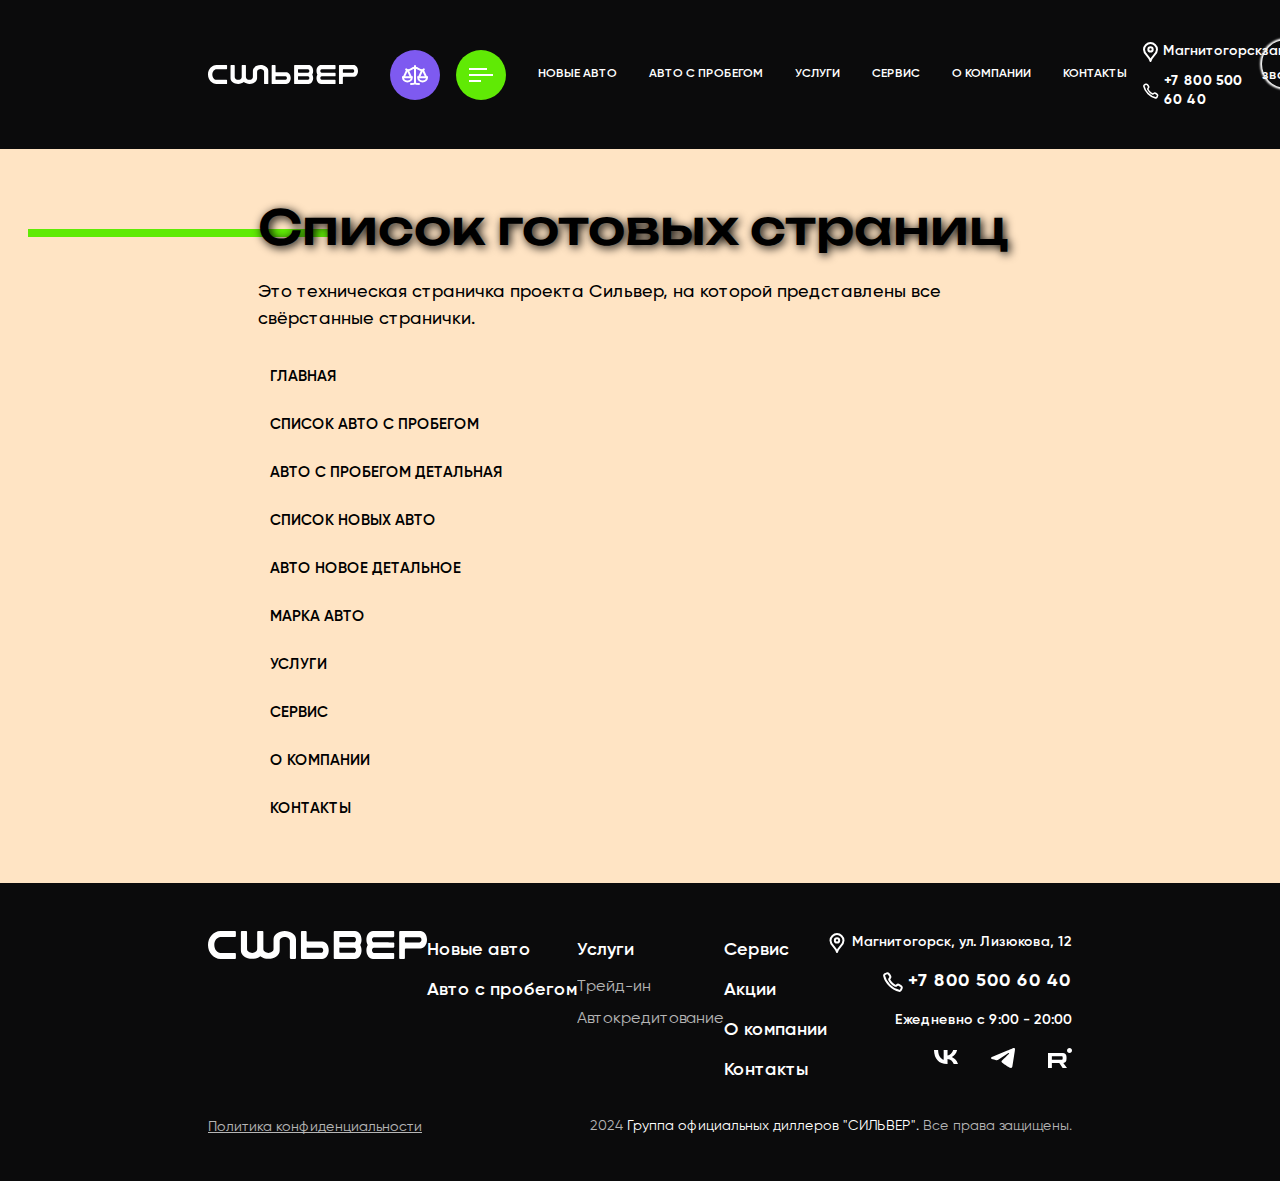
==== commit 58fc059c: "добавил анимацию открытия меню" ====
--- a/index.html
+++ b/index.html
@@ -72,12 +72,18 @@
 							</svg>
 						</div>
 
-						<button class="button-menu"><svg width="24" height="14" viewBox="0 0 24 14" fill="none"
-								xmlns="http://www.w3.org/2000/svg">
+						<button class="button-menu" id="button-main"><svg class="open" width="24" height="14"
+								viewBox="0 0 24 14" fill="none" xmlns="http://www.w3.org/2000/svg">
 								<rect width="18" height="2" fill="white" />
 								<rect y="12" width="12" height="2" fill="white" />
 								<rect y="6" width="24" height="2" fill="white" />
+							</svg>
+							<svg class="close" width="20" height="20" viewBox="0 0 20 20" fill="none"
+								xmlns="http://www.w3.org/2000/svg">
+								<path d="M1 1L19 19" stroke="white" stroke-width="2" />
+								<path d="M19 1L1 19" stroke="white" stroke-width="2" />
 							</svg></button>
+
 
 						<div class="header__navigation-top">
 							<a class="header__navigation-link" href="#">Новые авто</a>
@@ -120,7 +126,7 @@
 				</div>
 
 				<!-- кнопка -->
-				<a class="header__top-button" id="button-main">заказать звонок</a>
+				<a class="header__top-button">заказать звонок</a>
 
 			</div>
 
@@ -129,7 +135,7 @@
 			<div class="header__bottom">
 
 				<!-- меню -->
-				<div class="drop-down-menu" id="menu">
+				<div class="drop-down-menu animation--open-menu hidden" id="menu">
 
 					<!-- навигация -->
 					<div class="drop-down-menu__navigation">
--- a/css/main.css
+++ b/css/main.css
@@ -363,17 +363,29 @@
 
 .button-menu {
   border-radius: 32px;
-  padding: 15px 15px 10px 15px;
   background: var(--green);
   outline: none;
   border: none;
   cursor: pointer;
   transition: all 0.3s ease;
+  width: 50px;
+  height: 50px;
+  display: flex;
+  align-items: center;
+  justify-content: center;
 }
 
 .button-menu:active {
   transform: scale(0.9);
   box-shadow: 0px 0px 5px 2px var(--violet);
+}
+
+.close {
+  display: none;
+}
+
+.open {
+  display: block;
 }
 
 .title {
@@ -541,6 +553,24 @@
   list-style: none;
 }
 
+.animation--open-menu {
+  animation: slide-in-blurred-left 0.8s cubic-bezier(0.23, 1, 0.32, 1) both;
+}
+
+@keyframes slide-in-blurred-left {
+  0% {
+    transform: translateX(-1000px) scaleX(2.5) scaleY(0.2);
+    transform-origin: 100% 50%;
+    filter: blur(40px);
+    opacity: 0;
+  }
+  100% {
+    transform: translateX(0) scaleY(1) scaleX(1);
+    transform-origin: 50% 50%;
+    filter: blur(0);
+    opacity: 1;
+  }
+}
 .header {
   background-color: var(--header-bg);
 }
@@ -593,9 +623,13 @@
 }
 .header__navigation-image {
   background: var(--violet);
-  padding: 15px 15px 10px 15px;
   border-radius: 100%;
   margin-right: 16px;
+  display: flex;
+  justify-content: center;
+  align-items: center;
+  width: 50px;
+  height: 50px;
 }
 .header__navigation-top {
   display: flex;
@@ -699,15 +733,6 @@
   opacity: 0.7;
   position: relative;
 }
-.footer__item--mod::after {
-  position: absolute;
-  content: "";
-  top: 50%;
-  left: 20%;
-  width: 10px;
-  height: 3px;
-  color: var(--green);
-}
 .footer__address {
   font-family: var(--font-family);
   font-weight: 600;
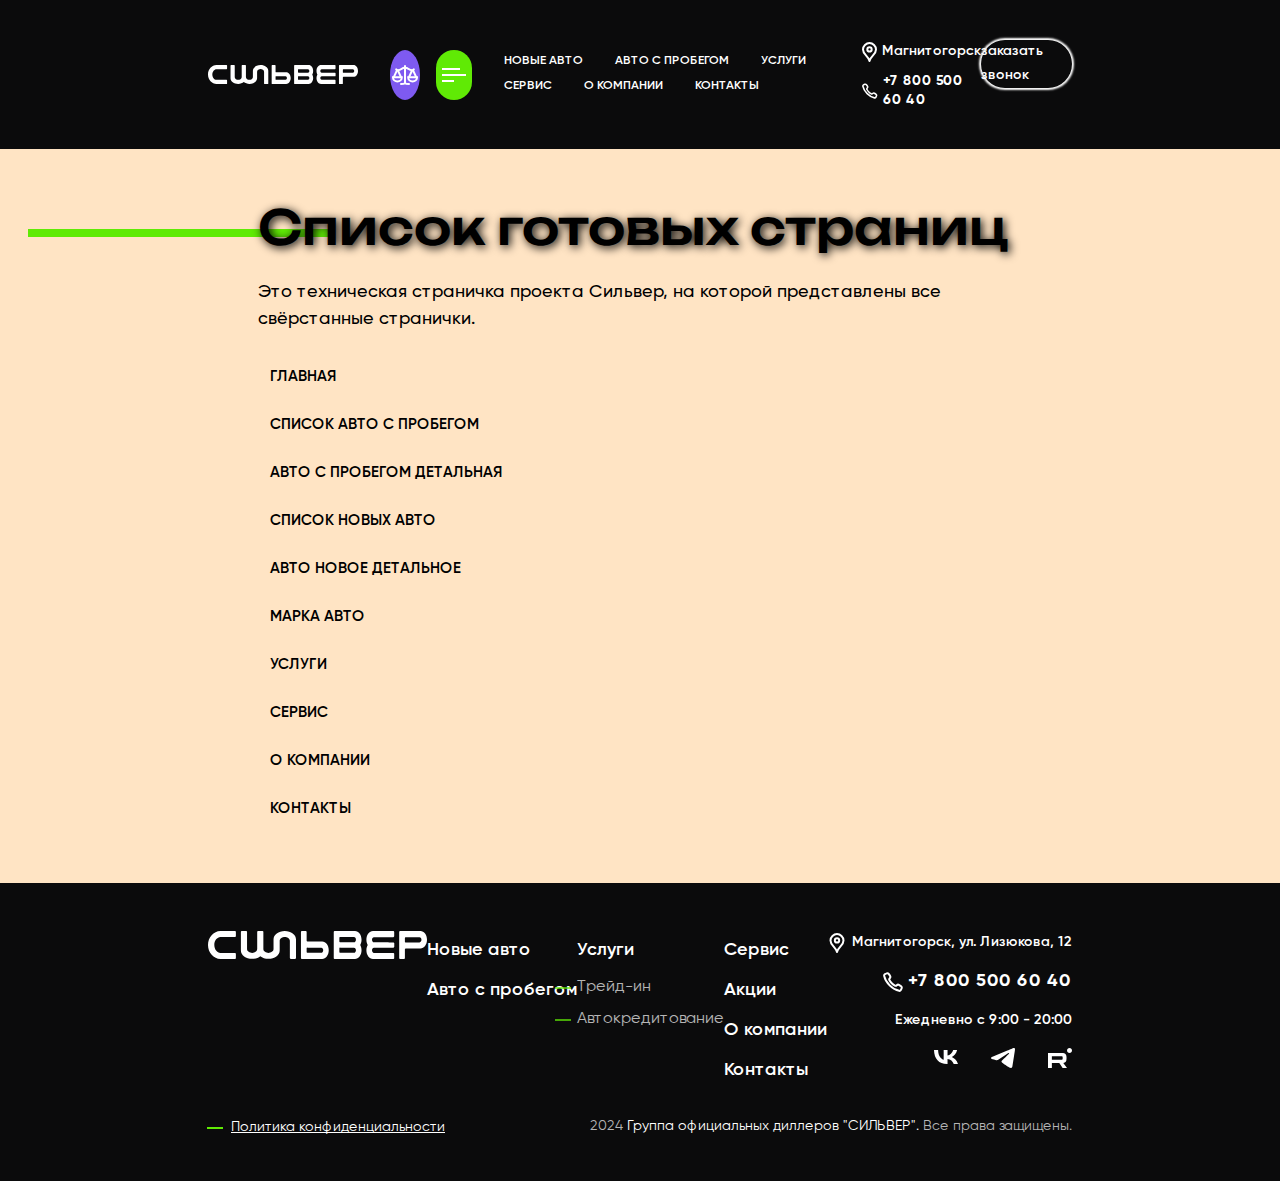
==== commit d3068dfb: "done" ====
--- a/index.html
+++ b/index.html
@@ -343,7 +343,7 @@
 
 			<div class="footer__bottom">
 				<!-- политика кондифициальности -->
-				<a class="footer__confidence footer__item--mod" href="#"><span>Политика конфиденциальности</span></a>
+				<a class="footer__confidence footer__item--mod-policy" href="#"><span>Политика конфиденциальности</span></a>
 
 				<!-- копирайт -->
 				<p class="footer__copyright"><span>2024</span> Группа официальных диллеров "СИЛЬВЕР". <a href="#"
--- a/css/main.css
+++ b/css/main.css
@@ -361,198 +361,6 @@
   overflow-x: auto; /* Разрешает горизонтальный скролл */
 }
 
-.button-menu {
-  border-radius: 32px;
-  background: var(--green);
-  outline: none;
-  border: none;
-  cursor: pointer;
-  transition: all 0.3s ease;
-  width: 50px;
-  height: 50px;
-  display: flex;
-  align-items: center;
-  justify-content: center;
-}
-
-.button-menu:active {
-  transform: scale(0.9);
-  box-shadow: 0px 0px 5px 2px var(--violet);
-}
-
-.close {
-  display: none;
-}
-
-.open {
-  display: block;
-}
-
-.title {
-  position: relative;
-  margin: 0;
-  margin-bottom: 24px;
-  font-family: var(--second-family);
-  font-weight: 500;
-  font-size: 48px;
-  line-height: 1.17;
-  color: var(--black);
-  text-shadow: 2px 2px 10px var(--black);
-}
-.title span {
-  position: relative;
-}
-.title::before {
-  content: "";
-  position: absolute;
-  top: 30px;
-  left: -230px;
-  width: 304px;
-  height: 8px;
-  background-color: var(--green);
-}
-
-.wrapper {
-  max-width: 1920px;
-  padding: 0 208px;
-  margin: 0 auto;
-}
-
-@media (max-width: 1024px) {
-  .wrapper {
-    padding: 0 48px;
-  }
-}
-@media (max-width: 768px) {
-  .wrapper {
-    width: 100%;
-    padding: 0 40px;
-  }
-}
-@media (max-width: 375px) {
-  .wrapper {
-    padding: 0 20px;
-  }
-}
-.drop-down-menu {
-  padding-bottom: 38px;
-  display: none;
-  justify-content: space-between;
-}
-.drop-down-menu__top {
-  display: flex;
-  justify-content: space-between;
-}
-.drop-down-menu__navigation {
-  display: flex;
-  gap: 100px;
-}
-.drop-down-menu__list {
-  list-style: none;
-  margin: 0;
-  padding: 0;
-}
-.drop-down-menu__contacts {
-  list-style: none;
-  text-align: right;
-  margin: 0;
-  padding: 0;
-  display: flex;
-  flex-direction: column;
-  gap: 15px;
-}
-.drop-down-menu__item {
-  font-family: var(--font-family);
-  font-weight: 600;
-  font-size: 18px;
-  line-height: 2.22;
-  color: var(--white);
-  white-space: nowrap;
-}
-.drop-down-menu__item--mod {
-  font-weight: 400;
-  font-size: 16px;
-  line-height: 2;
-  opacity: 0.7;
-  position: relative;
-}
-.drop-down-menu__item--mod::after {
-  position: absolute;
-  content: "";
-  top: 50%;
-  left: 20%;
-  width: 10px;
-  height: 3px;
-  color: var(--green);
-}
-.drop-down-menu__address {
-  font-family: var(--font-family);
-  font-weight: 600;
-  font-size: 14px;
-  line-height: 1.71;
-  white-space: nowrap;
-  color: var(--white);
-}
-.drop-down-menu .svg-gap {
-  margin-right: 5px;
-}
-.drop-down-menu__phone {
-  font-family: var(--font-family);
-  font-weight: 700;
-  font-size: 18px;
-  line-height: 1.33;
-  letter-spacing: 0.03em;
-  color: var(--white);
-  white-space: nowrap;
-}
-.drop-down-menu__time {
-  margin: 0;
-  padding: 0;
-  font-family: var(--font-family);
-  font-weight: 600;
-  font-size: 14px;
-  line-height: 1.71;
-  color: var(--white);
-}
-.drop-down-menu__confidence {
-  font-family: var(--font-family);
-  font-weight: 400;
-  font-size: 14px;
-  line-height: 2.29;
-  text-decoration: underline;
-  -webkit-text-decoration-skip-ink: none;
-          text-decoration-skip-ink: none;
-  color: var(--white);
-}
-.drop-down-menu__bottom {
-  display: flex;
-  justify-content: space-between;
-  align-items: center;
-  margin-top: 20px;
-}
-.drop-down-menu__copyright {
-  padding: 0;
-  margin: 0;
-  font-family: var(--font-family);
-  font-weight: 400;
-  font-size: 14px;
-  line-height: 171%;
-  color: var(--white);
-}
-.drop-down-menu__copyright span {
-  color: #b5b5b6;
-}
-.drop-down-menu__logotype {
-  min-width: 150px;
-}
-
-.drop-down-menu__social-list {
-  display: flex;
-  justify-content: right;
-  gap: 33px;
-  list-style: none;
-}
-
 .animation--open-menu {
   animation: slide-in-blurred-left 0.8s cubic-bezier(0.23, 1, 0.32, 1) both;
 }
@@ -571,6 +379,198 @@
     opacity: 1;
   }
 }
+.button-menu {
+  border-radius: 32px;
+  background: var(--green);
+  outline: none;
+  border: none;
+  cursor: pointer;
+  transition: all 0.3s ease;
+  width: 50px;
+  height: 50px;
+  display: flex;
+  align-items: center;
+  justify-content: center;
+}
+
+.button-menu:active {
+  transform: scale(0.9);
+  box-shadow: 0px 0px 5px 2px var(--violet);
+}
+
+.close {
+  display: none;
+}
+
+.open {
+  display: block;
+}
+
+.title {
+  position: relative;
+  margin: 0;
+  margin-bottom: 24px;
+  font-family: var(--second-family);
+  font-weight: 500;
+  font-size: 48px;
+  line-height: 1.17;
+  color: var(--black);
+  text-shadow: 2px 2px 10px var(--black);
+}
+.title span {
+  position: relative;
+}
+.title::before {
+  content: "";
+  position: absolute;
+  top: 30px;
+  left: -230px;
+  width: 304px;
+  height: 8px;
+  background-color: var(--green);
+}
+
+.wrapper {
+  max-width: 1920px;
+  padding: 0 208px;
+  margin: 0 auto;
+}
+
+@media (max-width: 1024px) {
+  .wrapper {
+    padding: 0 48px;
+  }
+}
+@media (max-width: 768px) {
+  .wrapper {
+    width: 100%;
+    padding: 0 40px;
+  }
+}
+@media (max-width: 375px) {
+  .wrapper {
+    padding: 0 20px;
+  }
+}
+.drop-down-menu {
+  padding-bottom: 38px;
+  display: none;
+  justify-content: space-between;
+}
+.drop-down-menu__top {
+  display: flex;
+  justify-content: space-between;
+}
+.drop-down-menu__navigation {
+  display: flex;
+  gap: 100px;
+}
+.drop-down-menu__list {
+  list-style: none;
+  margin: 0;
+  padding: 0;
+}
+.drop-down-menu__contacts {
+  list-style: none;
+  text-align: right;
+  margin: 0;
+  padding: 0;
+  display: flex;
+  flex-direction: column;
+  gap: 15px;
+}
+.drop-down-menu__item {
+  font-family: var(--font-family);
+  font-weight: 600;
+  font-size: 18px;
+  line-height: 2.22;
+  color: var(--white);
+  white-space: nowrap;
+}
+.drop-down-menu__item--mod {
+  font-weight: 400;
+  font-size: 16px;
+  line-height: 2;
+  opacity: 0.7;
+  position: relative;
+}
+.drop-down-menu__item--mod::after {
+  position: absolute;
+  content: "";
+  top: 50%;
+  left: -15%;
+  width: 16px;
+  height: 2px;
+  background: var(--green);
+}
+.drop-down-menu__address {
+  font-family: var(--font-family);
+  font-weight: 600;
+  font-size: 14px;
+  line-height: 1.71;
+  white-space: nowrap;
+  color: var(--white);
+}
+.drop-down-menu .svg-gap {
+  margin-right: 5px;
+}
+.drop-down-menu__phone {
+  font-family: var(--font-family);
+  font-weight: 700;
+  font-size: 18px;
+  line-height: 1.33;
+  letter-spacing: 0.03em;
+  color: var(--white);
+  white-space: nowrap;
+}
+.drop-down-menu__time {
+  margin: 0;
+  padding: 0;
+  font-family: var(--font-family);
+  font-weight: 600;
+  font-size: 14px;
+  line-height: 1.71;
+  color: var(--white);
+}
+.drop-down-menu__confidence {
+  font-family: var(--font-family);
+  font-weight: 400;
+  font-size: 14px;
+  line-height: 2.29;
+  text-decoration: underline;
+  -webkit-text-decoration-skip-ink: none;
+          text-decoration-skip-ink: none;
+  color: var(--white);
+}
+.drop-down-menu__bottom {
+  display: flex;
+  justify-content: space-between;
+  align-items: center;
+  margin-top: 20px;
+}
+.drop-down-menu__copyright {
+  padding: 0;
+  margin: 0;
+  font-family: var(--font-family);
+  font-weight: 400;
+  font-size: 14px;
+  line-height: 171%;
+  color: var(--white);
+}
+.drop-down-menu__copyright span {
+  color: #b5b5b6;
+}
+.drop-down-menu__logotype {
+  min-width: 150px;
+}
+
+.drop-down-menu__social-list {
+  display: flex;
+  justify-content: right;
+  gap: 33px;
+  list-style: none;
+}
+
 .header {
   background-color: var(--header-bg);
 }
@@ -633,8 +633,9 @@
 }
 .header__navigation-top {
   display: flex;
+  flex-wrap: wrap;
+  align-items: center;
   margin-left: 16px;
-  align-items: center;
 }
 .header__navigation-link {
   padding: 0px 16px;
@@ -712,10 +713,10 @@
 .footer__contacts {
   list-style: none;
   text-align: right;
-  margin: 0;
-  padding: 0;
   display: flex;
   flex-direction: column;
+  margin: 0;
+  padding: 0;
   gap: 15px;
 }
 .footer__item {
@@ -733,6 +734,24 @@
   opacity: 0.7;
   position: relative;
 }
+.footer__item--mod::after {
+  position: absolute;
+  content: "";
+  top: 50%;
+  left: -15%;
+  width: 16px;
+  height: 2px;
+  background: var(--green);
+}
+.footer__item--mod-policy::after {
+  position: absolute;
+  content: "";
+  top: 50%;
+  left: -11%;
+  width: 16px;
+  height: 2px;
+  background: var(--green);
+}
 .footer__address {
   font-family: var(--font-family);
   font-weight: 600;
@@ -771,6 +790,8 @@
   -webkit-text-decoration-skip-ink: none;
           text-decoration-skip-ink: none;
   color: var(--white);
+  position: relative;
+  margin-left: 23px;
 }
 .footer__bottom {
   display: flex;
@@ -803,16 +824,16 @@
 
 .svg--gap {
   display: flex;
+  align-items: center;
+  justify-content: right;
   gap: 5px;
+}
+
+.pnohe--gap {
+  display: flex;
   align-items: center;
   justify-content: right;
-}
-
-.pnohe--gap {
-  display: flex;
   gap: 5px;
-  align-items: center;
-  justify-content: right;
 }
 
 .navigation {
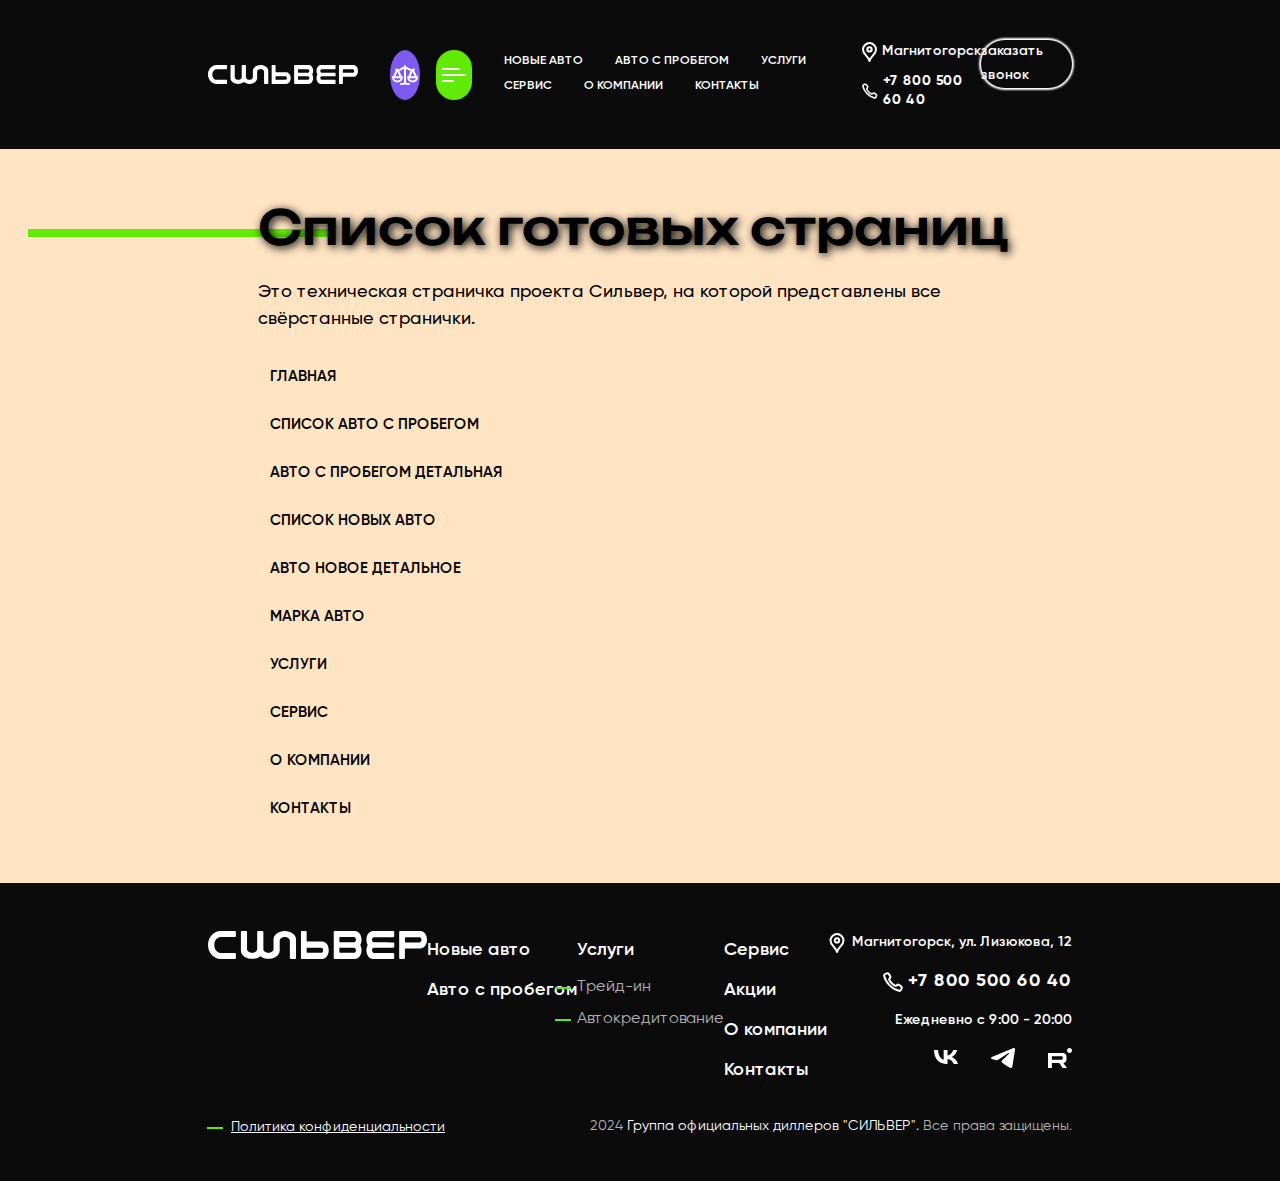
==== commit c866b6c5: "добавил hover на svg" ====
--- a/index.html
+++ b/index.html
@@ -106,10 +106,10 @@
 									xmlns="http://www.w3.org/2000/svg">
 									<path
 										d="M7.5 19C9.13367 13.5784 14 12.4538 14 7.48C14 3.99304 10.8901 1 7.5 1C4.10989 1 1 3.99304 1 7.48C1 12.4538 5.86633 13.5784 7.5 19Z"
-										stroke="white" stroke-width="2" stroke-miterlimit="10" stroke-linejoin="round" />
+										stroke="currentColor" stroke-width="2" stroke-miterlimit="10" stroke-linejoin="round" />
 									<path
 										d="M7.50882 9.62254C8.71023 9.62254 9.68415 8.65935 9.68415 7.47118C9.68415 6.28302 8.71023 5.31982 7.50882 5.31982C6.30742 5.31982 5.3335 6.28302 5.3335 7.47118C5.3335 8.65935 6.30742 9.62254 7.50882 9.62254Z"
-										stroke="white" stroke-width="2" stroke-miterlimit="10" stroke-linejoin="round" />
+										stroke="currentColor" stroke-width="2" stroke-miterlimit="10" stroke-linejoin="round" />
 								</svg>Магнитогорск</address>
 						</a>
 						<!-- телефон -->
@@ -117,7 +117,7 @@
 									viewBox="0 0 20 20" fill="none" xmlns="http://www.w3.org/2000/svg">
 									<path
 										d="M6.64678 13.3527C10.4163 17.1223 14.0474 18.4501 16.1199 18.8529C16.8067 18.9864 17.4873 18.6532 17.8317 18.0441C18.199 17.3946 18.4599 16.7953 18.6595 16.2334C18.9008 15.5539 18.6867 14.7987 18.126 14.3452C17.4683 13.8134 16.7228 13.3058 15.9686 12.8849C15.2599 12.4894 14.3899 12.669 13.816 13.2428V13.2428C13.311 13.7479 12.569 13.9494 11.9329 13.6245C11.1259 13.2124 10.0094 12.4801 8.76463 11.2354C7.52013 9.99088 6.78779 8.87427 6.37555 8.06717C6.05064 7.43105 6.25216 6.68899 6.75725 6.18391V6.18391C7.33108 5.61008 7.51071 4.74008 7.11524 4.03145C6.69419 3.277 6.18645 2.5313 5.65443 1.87358C5.20112 1.31316 4.44632 1.09894 3.76703 1.34004C3.20488 1.53956 2.60539 1.80064 1.95556 2.16824C1.34668 2.51268 1.01359 3.19313 1.14704 3.87984C1.54973 5.95198 2.87724 9.58278 6.64678 13.3527Z"
-										stroke="white" stroke-width="2" stroke-miterlimit="10" />
+										stroke="currentColor" stroke-width="2" stroke-miterlimit="10" />
 								</svg>+7 800 500 60 40</span>
 						</a>
 
--- a/css/main.css
+++ b/css/main.css
@@ -731,7 +731,7 @@
   font-weight: 400;
   font-size: 16px;
   line-height: 2;
-  opacity: 0.7;
+  color: rgba(255, 255, 255, 0.7);
   position: relative;
 }
 .footer__item--mod::after {
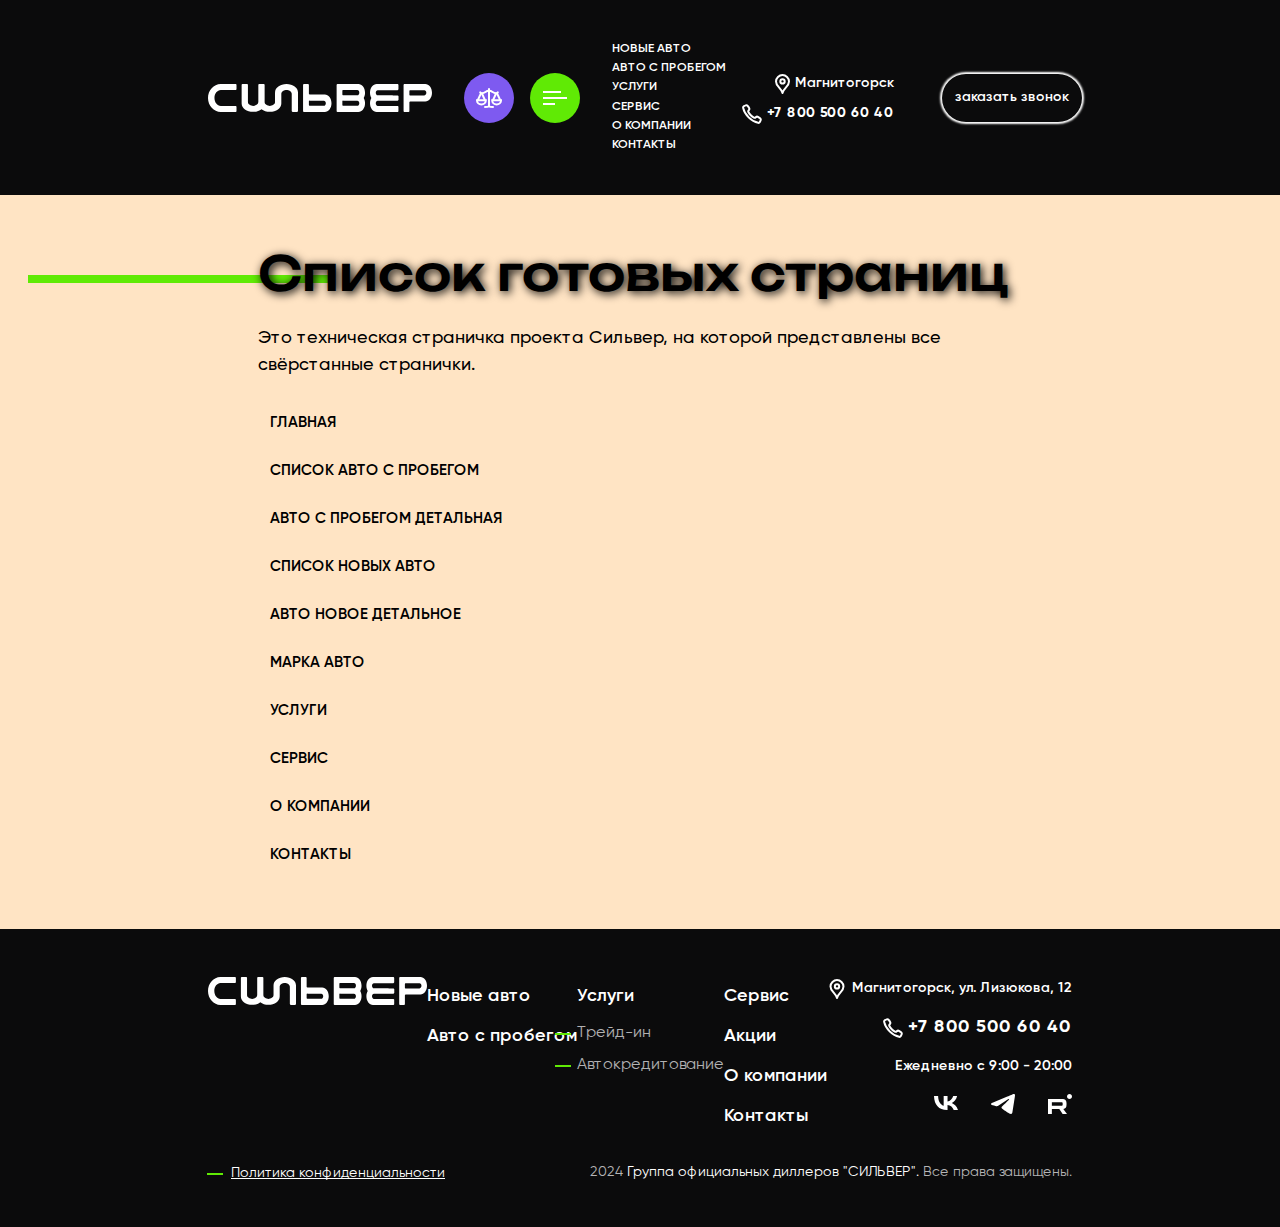
==== commit c960fef4: "Адаптив для header" ====
--- a/index.html
+++ b/index.html
@@ -78,7 +78,7 @@
 								<rect y="12" width="12" height="2" fill="white" />
 								<rect y="6" width="24" height="2" fill="white" />
 							</svg>
-							<svg class="close" width="20" height="20" viewBox="0 0 20 20" fill="none"
+							<svg class="close hidden" width="20" height="20" viewBox="0 0 20 20" fill="none"
 								xmlns="http://www.w3.org/2000/svg">
 								<path d="M1 1L19 19" stroke="white" stroke-width="2" />
 								<path d="M19 1L1 19" stroke="white" stroke-width="2" />
@@ -123,10 +123,12 @@
 
 					</div>
 
-				</div>
-
-				<!-- кнопка -->
-				<a class="header__top-button">заказать звонок</a>
+					<!-- кнопка -->
+					<a class="header__top-button">заказать звонок</a>
+
+				</div>
+
+
 
 			</div>
 
@@ -171,10 +173,10 @@
 									xmlns="http://www.w3.org/2000/svg">
 									<path
 										d="M7.5 19C9.13367 13.5784 14 12.4538 14 7.48C14 3.99304 10.8901 1 7.5 1C4.10989 1 1 3.99304 1 7.48C1 12.4538 5.86633 13.5784 7.5 19Z"
-										stroke="white" stroke-width="2" stroke-miterlimit="10" stroke-linejoin="round" />
+										stroke="currentColor" stroke-width="2" stroke-miterlimit="10" stroke-linejoin="round" />
 									<path
 										d="M7.50882 9.62254C8.71023 9.62254 9.68415 8.65935 9.68415 7.47118C9.68415 6.28302 8.71023 5.31982 7.50882 5.31982C6.30742 5.31982 5.3335 6.28302 5.3335 7.47118C5.3335 8.65935 6.30742 9.62254 7.50882 9.62254Z"
-										stroke="white" stroke-width="2" stroke-miterlimit="10" stroke-linejoin="round" />
+										stroke="currentColor" stroke-width="2" stroke-miterlimit="10" stroke-linejoin="round" />
 								</svg>Магнитогорск, ул. Лизюкова, 12</address>
 						</a>
 
@@ -182,7 +184,7 @@
 									height="20" viewBox="0 0 20 20" fill="none" xmlns="http://www.w3.org/2000/svg">
 									<path
 										d="M6.64678 13.3527C10.4163 17.1223 14.0474 18.4501 16.1199 18.8529C16.8067 18.9864 17.4873 18.6532 17.8317 18.0441C18.199 17.3946 18.4599 16.7953 18.6595 16.2334C18.9008 15.5539 18.6867 14.7987 18.126 14.3452C17.4683 13.8134 16.7228 13.3058 15.9686 12.8849C15.2599 12.4894 14.3899 12.669 13.816 13.2428V13.2428C13.311 13.7479 12.569 13.9494 11.9329 13.6245C11.1259 13.2124 10.0094 12.4801 8.76463 11.2354C7.52013 9.99088 6.78779 8.87427 6.37555 8.06717C6.05064 7.43105 6.25216 6.68899 6.75725 6.18391V6.18391C7.33108 5.61008 7.51071 4.74008 7.11524 4.03145C6.69419 3.277 6.18645 2.5313 5.65443 1.87358C5.20112 1.31316 4.44632 1.09894 3.76703 1.34004C3.20488 1.53956 2.60539 1.80064 1.95556 2.16824C1.34668 2.51268 1.01359 3.19313 1.14704 3.87984C1.54973 5.95198 2.87724 9.58278 6.64678 13.3527Z"
-										stroke="white" stroke-width="2" stroke-miterlimit="10" />
+										stroke="currentColor" stroke-width="2" stroke-miterlimit="10" />
 								</svg>+7 800 500 60 40</span>
 						</a>
 						<p class="drop-down-menu__time">Ежедневно с 9:00 - 20:00</p>
@@ -194,23 +196,23 @@
 								<svg width="24" height="14" viewBox="0 0 24 14" fill="none" xmlns="http://www.w3.org/2000/svg">
 									<path
 										d="M13.0718 14C4.87188 14 0.194878 8.74474 0 0H4.10743C4.24235 6.41842 7.27038 9.13714 9.66888 9.6977V0H13.5366V5.53553C15.9051 5.2973 18.3933 2.77477 19.2328 0H23.1004C22.4558 3.41942 19.7575 5.94194 17.8387 6.97898C19.7575 7.81982 22.8307 10.02 24 14H19.7425C18.8281 11.3373 16.5497 9.27728 13.5366 8.997V14H13.0718Z"
-										fill="white" />
+										fill="currentColor" />
 								</svg>
 							</a>
 							<a href="#" class="social-list__item" target="_blank">
 								<svg width="24" height="20" viewBox="0 0 24 20" fill="none" xmlns="http://www.w3.org/2000/svg">
 									<path
 										d="M1.46966 8.70952L15.7685 2.77426C17.1791 2.15625 21.965 0.176244 21.965 0.176244C21.965 0.176244 24.1752 -0.688966 23.9888 1.41464C23.9275 2.27985 23.4393 5.31047 22.9463 8.58829L21.4131 18.2958C21.4131 18.2958 21.2904 19.7172 20.2478 19.9644C19.2053 20.2116 17.4857 19.0992 17.1791 18.8496C16.9338 18.6642 12.5795 15.8832 10.9826 14.5236C10.5509 14.1527 10.0627 13.4088 11.0439 12.5435C13.2541 10.5041 15.8912 7.96791 17.4834 6.36108C18.2217 5.6171 18.9552 3.88667 15.8888 5.99028L7.23922 11.8661C7.23922 11.8661 6.25797 12.4841 4.41577 11.9255C2.57593 11.3717 0.429446 10.6277 0.429446 10.6277C0.429446 10.6277 -1.04479 9.69833 1.46966 8.70952Z"
-										fill="white" />
+										fill="currentColor" />
 								</svg></a>
 							<a href="#" class="social-list__item" target="_blank">
 								<svg width="24" height="20" viewBox="0 0 24 20" fill="none" xmlns="http://www.w3.org/2000/svg">
 									<path
 										d="M13.9025 5H0V20H3.86952V15.1199H11.2841L14.6671 20H19L15.2695 15.0975C16.4281 14.9176 17.2622 14.4903 17.772 13.8156C18.2817 13.141 18.5366 12.0615 18.5366 10.6222V9.4978C18.5366 8.64318 18.444 7.96855 18.2817 7.45125C18.1195 6.93403 17.8415 6.48425 17.4476 6.07946C17.0305 5.69715 16.5671 5.42729 16.011 5.24737C15.4549 5.08995 14.7597 5 13.9025 5ZM13.2769 11.8141H3.86952V8.30582H13.2769C13.8098 8.30582 14.1805 8.3958 14.3659 8.55321C14.5512 8.71062 14.6671 9.003 14.6671 9.4303V10.6897C14.6671 11.1395 14.5512 11.4318 14.3659 11.5892C14.1805 11.7466 13.8098 11.8141 13.2769 11.8141Z"
-										fill="white" />
+										fill="currentColor" />
 									<path
 										d="M21.5005 5C22.8805 5 24 3.88071 24 2.5C24 1.11929 22.8805 0 21.5005 0C20.1195 0 19 1.11929 19 2.5C19 3.88071 20.1195 5 21.5005 5Z"
-										fill="white" />
+										fill="currentColor" />
 								</svg>
 							</a>
 
@@ -293,17 +295,17 @@
 								xmlns="http://www.w3.org/2000/svg">
 								<path
 									d="M7.5 19C9.13367 13.5784 14 12.4538 14 7.48C14 3.99304 10.8901 1 7.5 1C4.10989 1 1 3.99304 1 7.48C1 12.4538 5.86633 13.5784 7.5 19Z"
-									stroke="white" stroke-width="2" stroke-miterlimit="10" stroke-linejoin="round" />
+									stroke="currentColor" stroke-width="2" stroke-miterlimit="10" stroke-linejoin="round" />
 								<path
 									d="M7.50882 9.62254C8.71023 9.62254 9.68415 8.65935 9.68415 7.47118C9.68415 6.28302 8.71023 5.31982 7.50882 5.31982C6.30742 5.31982 5.3335 6.28302 5.3335 7.47118C5.3335 8.65935 6.30742 9.62254 7.50882 9.62254Z"
-									stroke="white" stroke-width="2" stroke-miterlimit="10" stroke-linejoin="round" />
+									stroke="currentColor" stroke-width="2" stroke-miterlimit="10" stroke-linejoin="round" />
 							</svg>Магнитогорск, ул. Лизюкова, 12</address>
 					</a>
 					<a class="footer__phone" href="tel:+78005006040"><span class="pnohe--gap"><svg width="20" height="20"
 								viewBox="0 0 20 20" fill="none" xmlns="http://www.w3.org/2000/svg">
 								<path
 									d="M6.64678 13.3527C10.4163 17.1223 14.0474 18.4501 16.1199 18.8529C16.8067 18.9864 17.4873 18.6532 17.8317 18.0441C18.199 17.3946 18.4599 16.7953 18.6595 16.2334C18.9008 15.5539 18.6867 14.7987 18.126 14.3452C17.4683 13.8134 16.7228 13.3058 15.9686 12.8849C15.2599 12.4894 14.3899 12.669 13.816 13.2428V13.2428C13.311 13.7479 12.569 13.9494 11.9329 13.6245C11.1259 13.2124 10.0094 12.4801 8.76463 11.2354C7.52013 9.99088 6.78779 8.87427 6.37555 8.06717C6.05064 7.43105 6.25216 6.68899 6.75725 6.18391V6.18391C7.33108 5.61008 7.51071 4.74008 7.11524 4.03145C6.69419 3.277 6.18645 2.5313 5.65443 1.87358C5.20112 1.31316 4.44632 1.09894 3.76703 1.34004C3.20488 1.53956 2.60539 1.80064 1.95556 2.16824C1.34668 2.51268 1.01359 3.19313 1.14704 3.87984C1.54973 5.95198 2.87724 9.58278 6.64678 13.3527Z"
-									stroke="white" stroke-width="2" stroke-miterlimit="10" />
+									stroke="currentColor" stroke-width="2" stroke-miterlimit="10" />
 							</svg>+7 800 500 60 40</span>
 					</a>
 					<p class="footer__time">Ежедневно с 9:00 - 20:00</p>
@@ -315,23 +317,23 @@
 							<svg width="24" height="14" viewBox="0 0 24 14" fill="none" xmlns="http://www.w3.org/2000/svg">
 								<path
 									d="M13.0718 14C4.87188 14 0.194878 8.74474 0 0H4.10743C4.24235 6.41842 7.27038 9.13714 9.66888 9.6977V0H13.5366V5.53553C15.9051 5.2973 18.3933 2.77477 19.2328 0H23.1004C22.4558 3.41942 19.7575 5.94194 17.8387 6.97898C19.7575 7.81982 22.8307 10.02 24 14H19.7425C18.8281 11.3373 16.5497 9.27728 13.5366 8.997V14H13.0718Z"
-									fill="white" />
+									fill="currentColor" />
 							</svg>
 						</a>
 						<a href="#" class="social-list__item" target="_blank">
 							<svg width="24" height="20" viewBox="0 0 24 20" fill="none" xmlns="http://www.w3.org/2000/svg">
 								<path
 									d="M1.46966 8.70952L15.7685 2.77426C17.1791 2.15625 21.965 0.176244 21.965 0.176244C21.965 0.176244 24.1752 -0.688966 23.9888 1.41464C23.9275 2.27985 23.4393 5.31047 22.9463 8.58829L21.4131 18.2958C21.4131 18.2958 21.2904 19.7172 20.2478 19.9644C19.2053 20.2116 17.4857 19.0992 17.1791 18.8496C16.9338 18.6642 12.5795 15.8832 10.9826 14.5236C10.5509 14.1527 10.0627 13.4088 11.0439 12.5435C13.2541 10.5041 15.8912 7.96791 17.4834 6.36108C18.2217 5.6171 18.9552 3.88667 15.8888 5.99028L7.23922 11.8661C7.23922 11.8661 6.25797 12.4841 4.41577 11.9255C2.57593 11.3717 0.429446 10.6277 0.429446 10.6277C0.429446 10.6277 -1.04479 9.69833 1.46966 8.70952Z"
-									fill="white" />
+									fill="currentColor" />
 							</svg></a>
 						<a href="#" class="social-list__item" target="_blank">
 							<svg width="24" height="20" viewBox="0 0 24 20" fill="none" xmlns="http://www.w3.org/2000/svg">
 								<path
 									d="M13.9025 5H0V20H3.86952V15.1199H11.2841L14.6671 20H19L15.2695 15.0975C16.4281 14.9176 17.2622 14.4903 17.772 13.8156C18.2817 13.141 18.5366 12.0615 18.5366 10.6222V9.4978C18.5366 8.64318 18.444 7.96855 18.2817 7.45125C18.1195 6.93403 17.8415 6.48425 17.4476 6.07946C17.0305 5.69715 16.5671 5.42729 16.011 5.24737C15.4549 5.08995 14.7597 5 13.9025 5ZM13.2769 11.8141H3.86952V8.30582H13.2769C13.8098 8.30582 14.1805 8.3958 14.3659 8.55321C14.5512 8.71062 14.6671 9.003 14.6671 9.4303V10.6897C14.6671 11.1395 14.5512 11.4318 14.3659 11.5892C14.1805 11.7466 13.8098 11.8141 13.2769 11.8141Z"
-									fill="white" />
+									fill="currentColor" />
 								<path
 									d="M21.5005 5C22.8805 5 24 3.88071 24 2.5C24 1.11929 22.8805 0 21.5005 0C20.1195 0 19 1.11929 19 2.5C19 3.88071 20.1195 5 21.5005 5Z"
-									fill="white" />
+									fill="currentColor" />
 							</svg>
 						</a>
 
--- a/css/main.css
+++ b/css/main.css
@@ -379,6 +379,131 @@
     opacity: 1;
   }
 }
+.drop-down-menu {
+  padding-bottom: 38px;
+  padding-top: 10px;
+  display: flex;
+  justify-content: space-between;
+  border-top: 1px solid rgba(255, 255, 255, 0.2);
+}
+.drop-down-menu__top {
+  display: flex;
+  justify-content: space-between;
+}
+.drop-down-menu__navigation {
+  display: flex;
+  gap: 100px;
+}
+.drop-down-menu__list {
+  list-style: none;
+  margin: 0;
+  padding: 0;
+}
+.drop-down-menu__contacts {
+  list-style: none;
+  text-align: right;
+  margin: 0;
+  padding: 0;
+  display: flex;
+  flex-direction: column;
+  gap: 15px;
+}
+.drop-down-menu__item {
+  font-family: var(--font-family);
+  font-weight: 600;
+  font-size: 18px;
+  line-height: 2.22;
+  color: var(--white);
+  white-space: nowrap;
+}
+.drop-down-menu__item--mod {
+  font-weight: 400;
+  font-size: 16px;
+  line-height: 2;
+  opacity: 0.7;
+  position: relative;
+}
+.drop-down-menu__item--mod::after {
+  position: absolute;
+  content: "";
+  top: 50%;
+  left: -15%;
+  width: 16px;
+  height: 2px;
+  background: var(--green);
+}
+.drop-down-menu__address {
+  font-family: var(--font-family);
+  font-weight: 600;
+  font-size: 14px;
+  line-height: 1.71;
+  white-space: nowrap;
+  color: var(--white);
+}
+.drop-down-menu .svg-gap {
+  margin-right: 5px;
+}
+.drop-down-menu__phone {
+  font-family: var(--font-family);
+  font-weight: 700;
+  font-size: 18px;
+  line-height: 1.33;
+  letter-spacing: 0.03em;
+  color: var(--white);
+  white-space: nowrap;
+}
+.drop-down-menu__time {
+  margin: 0;
+  padding: 0;
+  font-family: var(--font-family);
+  font-weight: 600;
+  font-size: 14px;
+  line-height: 1.71;
+  color: var(--white);
+}
+.drop-down-menu__confidence {
+  font-family: var(--font-family);
+  font-weight: 400;
+  font-size: 14px;
+  line-height: 2.29;
+  text-decoration: underline;
+  -webkit-text-decoration-skip-ink: none;
+          text-decoration-skip-ink: none;
+  color: var(--white);
+}
+.drop-down-menu__bottom {
+  display: flex;
+  justify-content: space-between;
+  align-items: center;
+  margin-top: 20px;
+}
+.drop-down-menu__copyright {
+  padding: 0;
+  margin: 0;
+  font-family: var(--font-family);
+  font-weight: 400;
+  font-size: 14px;
+  line-height: 171%;
+  color: var(--white);
+}
+.drop-down-menu__social-list {
+  display: flex;
+  justify-content: right;
+  gap: 33px;
+  list-style: none;
+  color: var(--white);
+}
+.drop-down-menu__copyright span {
+  color: #b5b5b6;
+}
+.drop-down-menu__logotype {
+  min-width: 150px;
+}
+
+.hidden {
+  display: none;
+}
+
 .button-menu {
   border-radius: 32px;
   background: var(--green);
@@ -386,7 +511,7 @@
   border: none;
   cursor: pointer;
   transition: all 0.3s ease;
-  width: 50px;
+  min-width: 50px;
   height: 50px;
   display: flex;
   align-items: center;
@@ -396,14 +521,6 @@
 .button-menu:active {
   transform: scale(0.9);
   box-shadow: 0px 0px 5px 2px var(--violet);
-}
-
-.close {
-  display: none;
-}
-
-.open {
-  display: block;
 }
 
 .title {
@@ -436,7 +553,7 @@
   margin: 0 auto;
 }
 
-@media (max-width: 1024px) {
+@media (max-width: 1075px) {
   .wrapper {
     padding: 0 48px;
   }
@@ -452,131 +569,13 @@
     padding: 0 20px;
   }
 }
-.drop-down-menu {
-  padding-bottom: 38px;
-  display: none;
-  justify-content: space-between;
-}
-.drop-down-menu__top {
-  display: flex;
-  justify-content: space-between;
-}
-.drop-down-menu__navigation {
-  display: flex;
-  gap: 100px;
-}
-.drop-down-menu__list {
-  list-style: none;
-  margin: 0;
-  padding: 0;
-}
-.drop-down-menu__contacts {
-  list-style: none;
-  text-align: right;
-  margin: 0;
-  padding: 0;
-  display: flex;
-  flex-direction: column;
-  gap: 15px;
-}
-.drop-down-menu__item {
-  font-family: var(--font-family);
-  font-weight: 600;
-  font-size: 18px;
-  line-height: 2.22;
-  color: var(--white);
-  white-space: nowrap;
-}
-.drop-down-menu__item--mod {
-  font-weight: 400;
-  font-size: 16px;
-  line-height: 2;
-  opacity: 0.7;
-  position: relative;
-}
-.drop-down-menu__item--mod::after {
-  position: absolute;
-  content: "";
-  top: 50%;
-  left: -15%;
-  width: 16px;
-  height: 2px;
-  background: var(--green);
-}
-.drop-down-menu__address {
-  font-family: var(--font-family);
-  font-weight: 600;
-  font-size: 14px;
-  line-height: 1.71;
-  white-space: nowrap;
-  color: var(--white);
-}
-.drop-down-menu .svg-gap {
-  margin-right: 5px;
-}
-.drop-down-menu__phone {
-  font-family: var(--font-family);
-  font-weight: 700;
-  font-size: 18px;
-  line-height: 1.33;
-  letter-spacing: 0.03em;
-  color: var(--white);
-  white-space: nowrap;
-}
-.drop-down-menu__time {
-  margin: 0;
-  padding: 0;
-  font-family: var(--font-family);
-  font-weight: 600;
-  font-size: 14px;
-  line-height: 1.71;
-  color: var(--white);
-}
-.drop-down-menu__confidence {
-  font-family: var(--font-family);
-  font-weight: 400;
-  font-size: 14px;
-  line-height: 2.29;
-  text-decoration: underline;
-  -webkit-text-decoration-skip-ink: none;
-          text-decoration-skip-ink: none;
-  color: var(--white);
-}
-.drop-down-menu__bottom {
-  display: flex;
-  justify-content: space-between;
-  align-items: center;
-  margin-top: 20px;
-}
-.drop-down-menu__copyright {
-  padding: 0;
-  margin: 0;
-  font-family: var(--font-family);
-  font-weight: 400;
-  font-size: 14px;
-  line-height: 171%;
-  color: var(--white);
-}
-.drop-down-menu__copyright span {
-  color: #b5b5b6;
-}
-.drop-down-menu__logotype {
-  min-width: 150px;
-}
-
-.drop-down-menu__social-list {
-  display: flex;
-  justify-content: right;
-  gap: 33px;
-  list-style: none;
-}
-
 .header {
   background-color: var(--header-bg);
 }
 .header__top {
   display: flex;
   justify-content: space-between;
+  align-items: center;
   padding: 40px 0;
 }
 .header__top-left {
@@ -591,7 +590,8 @@
 .header__top-button {
   box-shadow: 0px 0px 2px 2px var(--white);
   border-radius: 32px;
-  width: 140px;
+  margin-left: 24px;
+  min-width: 140px;
   height: 48px;
   font-family: var(--font-family);
   font-weight: 600;
@@ -603,17 +603,19 @@
   justify-content: center;
   background: transparent;
   transition: all 0.3s ease;
+  cursor: pointer;
 }
 .header__top-button:hover {
   box-shadow: 0px 0px 2px 2px var(--green);
   background: var(--violet);
 }
 .header__logotype {
-  min-width: 150px;
+  min-width: 224px;
   margin-right: 32px;
 }
 .header__navigation {
   display: flex;
+  align-items: center;
   color: var(--white);
   font-family: var(--font-family);
   font-weight: 600;
@@ -628,7 +630,7 @@
   display: flex;
   justify-content: center;
   align-items: center;
-  width: 50px;
+  min-width: 50px;
   height: 50px;
 }
 .header__navigation-top {
@@ -684,6 +686,9 @@
   letter-spacing: 0.03em;
   color: var(--white);
 }
+.header__phone:hover {
+  color: var(--green);
+}
 .header__address {
   font-family: var(--font-family);
   font-weight: 600;
@@ -691,7 +696,23 @@
   line-height: 1.71;
   color: var(--white);
 }
-
+.header__address:hover {
+  color: var(--green);
+}
+
+@media (max-width: 1075px) {
+  .header__navigation-top {
+    display: none;
+  }
+}
+@media (max-width: 768) {
+  .header__top-right {
+    gap: 16px;
+  }
+  .header__top-button {
+    margin-left: 0px;
+  }
+}
 .footer {
   background-color: var(--footer-bg);
   padding-top: 48px;
@@ -760,8 +781,8 @@
   white-space: nowrap;
   color: var(--white);
 }
-.footer .svg-gap {
-  margin-right: 5px;
+.footer__address:hover {
+  color: var(--green);
 }
 .footer__phone {
   font-family: var(--font-family);
@@ -772,6 +793,9 @@
   color: var(--white);
   white-space: nowrap;
 }
+.footer__phone:hover {
+  color: var(--green);
+}
 .footer__time {
   margin: 0;
   padding: 0;
@@ -814,12 +838,15 @@
 .footer__logotype {
   min-width: 150px;
 }
-
-.social-list {
+.footer .social-list {
   display: flex;
   justify-content: right;
   gap: 33px;
   list-style: none;
+  color: var(--white);
+}
+.footer .social-list__item:hover {
+  color: var(--green);
 }
 
 .svg--gap {
@@ -833,6 +860,7 @@
   display: flex;
   align-items: center;
   justify-content: right;
+  white-space: nowrap;
   gap: 5px;
 }
 
